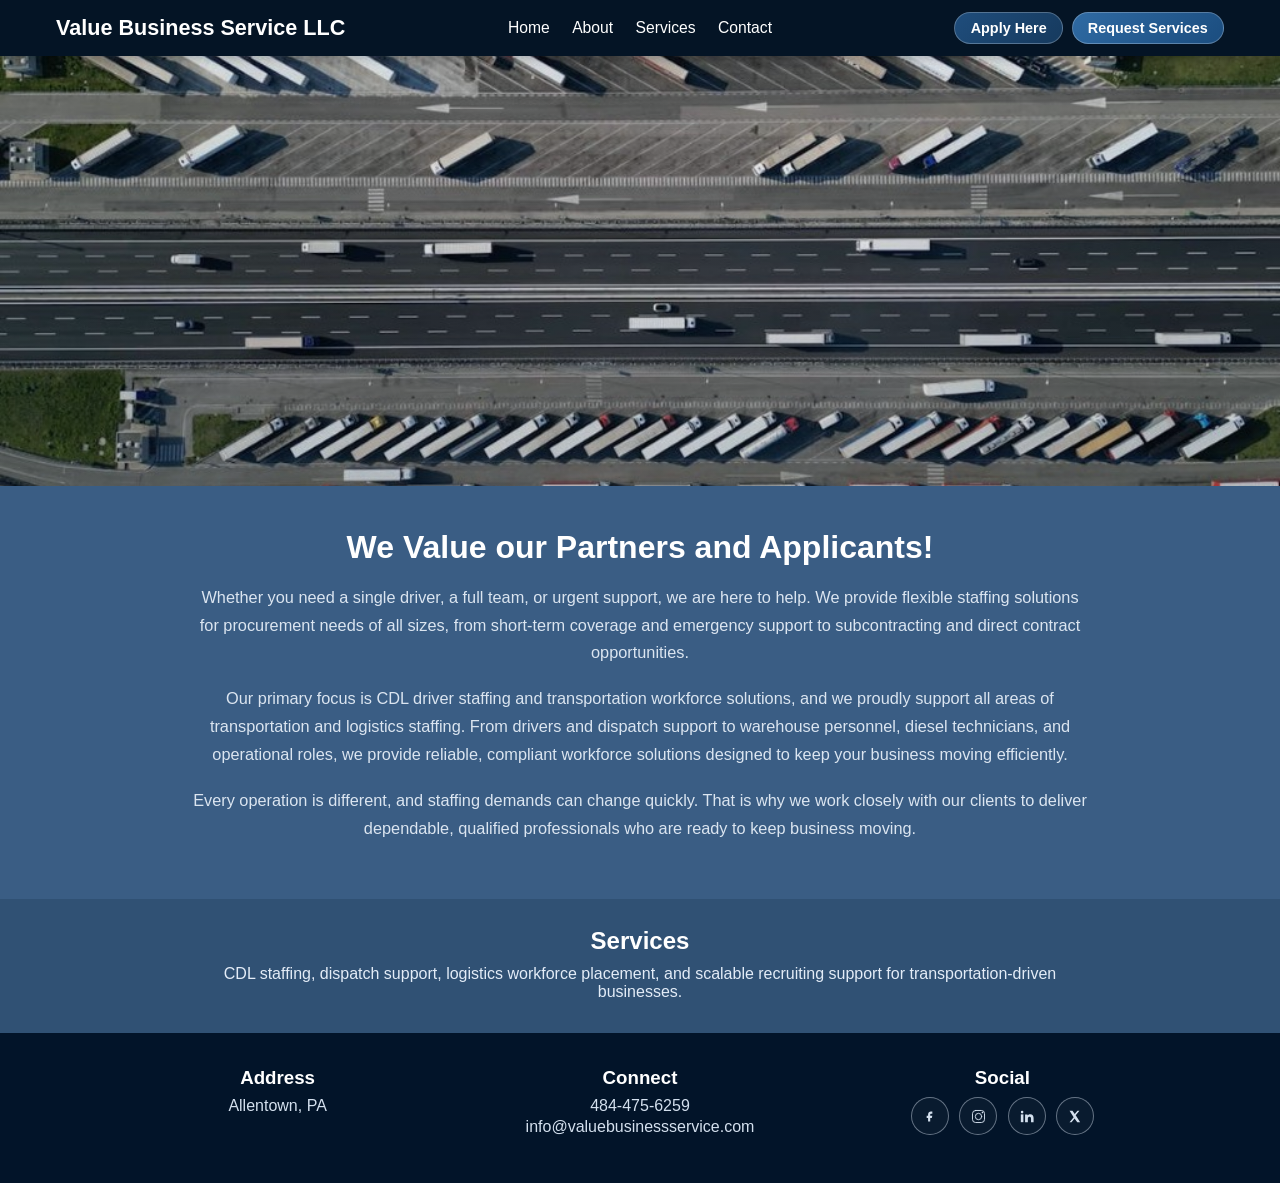
==== index.html @ 0a497531 "Favicon added" ====
<!doctype html>
<html lang="en">
<head>
  <meta charset="UTF-8">
  <meta name="viewport" content="width=device-width, initial-scale=1.0">
  <title>Value Business Service LLC</title>
  <link rel="icon" type="image/png" href="assets/favicon.png">
  <link rel="stylesheet" href="styles.css">
</head>
<body>
  <header class="site-header">
    <div class="nav-container">
      <a class="brand" href="#home">Value Business Service LLC</a>

      <button
        class="mobile-toggle"
        type="button"
        aria-label="Toggle navigation menu"
        aria-controls="primary-nav"
        aria-expanded="false"
      >
        <span></span>
        <span></span>
        <span></span>
      </button>

      <nav class="primary-nav" id="primary-nav">
        <a href="index.html#home">Home</a>
        <a href="about.html">About</a>
        <a href="services.html">Services</a>
        <a href="contact.html">Contact</a>
        <div class="mobile-nav-actions">
          <a class="cta-button" href="contact.html#contact-form">Apply Here</a>
          <a class="cta-button cta-secondary" href="contact.html">Request Services</a>
        </div>
      </nav>

      <div class="nav-actions">
        <a class="cta-button" href="contact.html#contact-form">Apply Here</a>
        <a class="cta-button cta-secondary" href="contact.html">Request Services</a>
      </div>
    </div>
  </header>

  <main>
    <section id="home" class="hero-banner">
      <video
        class="hero-video"
        autoplay
        muted
        loop
        playsinline
        poster="assets/banner.png"
        aria-label="Transportation and logistics hero video"
      >
        <source src="assets/hero-banner.mp4" type="video/mp4">
      </video>
      <div class="hero-overlay"></div>
    </section>

    <section id="about" class="about-intro">
      <div class="content-wrap">
        <h1>We Value our Partners and Applicants!</h1>
        <p>
          Whether you need a single driver, a full team, or urgent support, we are here to help.
          We provide flexible staffing solutions for procurement needs of all sizes, from short-term
          coverage and emergency support to subcontracting and direct contract opportunities.
        </p>
        <p>
          Our primary focus is CDL driver staffing and transportation workforce solutions, and we
          proudly support all areas of transportation and logistics staffing. From drivers and dispatch
          support to warehouse personnel, diesel technicians, and operational roles, we provide
          reliable, compliant workforce solutions designed to keep your business moving efficiently.
        </p>
        <p>
          Every operation is different, and staffing demands can change quickly. That is why we work
          closely with our clients to deliver dependable, qualified professionals who are ready to
          keep business moving.
        </p>
      </div>
    </section>

    <section id="services" class="services-strip">
      <div class="content-wrap">
        <h2>Services</h2>
        <p>
          CDL staffing, dispatch support, logistics workforce placement, and scalable recruiting
          support for transportation-driven businesses.
        </p>
      </div>
    </section>
  </main>

  <footer id="contact" class="site-footer">
    <div class="content-wrap footer-grid">
      <div class="footer-card">
        <h3>Address</h3>
        <p>Allentown, PA</p>
      </div>
      <div class="footer-card">
        <h3>Connect</h3>
        <p><a href="tel:+14844756259">484-475-6259</a></p>
        <p>info@valuebusinessservice.com</p>
      </div>
      <div class="footer-card">
        <h3>Social</h3>
        <div class="social-links">
          <a href="#" aria-label="Facebook">
            <svg viewBox="0 0 24 24" aria-hidden="true">
              <path d="M14 8h2V5h-2c-2.2 0-4 1.8-4 4v2H8v3h2v5h3v-5h2.2l.8-3H13V9c0-.6.4-1 1-1z"></path>
            </svg>
          </a>
          <a href="#" aria-label="Instagram">
            <svg class="social-icon--instagram" viewBox="0 0 24 24" aria-hidden="true">
              <rect x="3.5" y="3.5" width="17" height="17" rx="4.5" ry="4.5"></rect>
              <circle cx="12" cy="12" r="4.5"></circle>
              <circle class="ig-dot" cx="17.5" cy="6.5" r="1.15"></circle>
            </svg>
          </a>
          <a href="#" aria-label="LinkedIn">
            <svg viewBox="0 0 24 24" aria-hidden="true">
              <rect x="4" y="9" width="3.6" height="11"></rect>
              <circle cx="5.8" cy="5.8" r="1.8"></circle>
              <path d="M10 9h3.4v1.6c.7-1.1 1.9-1.9 3.9-1.9 3 0 4.7 1.9 4.7 5.4V20h-3.6v-5c0-1.6-.6-2.7-2-2.7-1.2 0-2 .8-2.4 1.8-.1.3-.1.8-.1 1.2V20H10z"></path>
            </svg>
          </a>
          <a href="#" aria-label="Twitter">
            <svg viewBox="0 0 24 24" aria-hidden="true">
              <path d="M5 4h4.1l3.2 4.4L16.1 4H19l-5.3 6.2L20 20h-4.1l-3.8-5.2L7.8 20H5l5.8-6.8z"></path>
            </svg>
          </a>
        </div>
      </div>
    </div>
  </footer>

  <script src="script.js"></script>
</body>
</html>
---- styles.css ----
:root {
  --nav-bg: #041425;
  --text: #ffffff;
  --hover: #9dc8ff;
  --button-bg: #1f4d7c;
  --button-bg-hover: #2b669f;
  --section-blue: #3a5d84;
  --footer-bg: #021429;
}

* {
  box-sizing: border-box;
}

body {
  margin: 0;
  font-family: "Segoe UI", Tahoma, Geneva, Verdana, sans-serif;
  color: #102133;
  background: #f3f6fa;
  overflow-x: hidden;
}

.site-header {
  position: sticky;
  top: 0;
  z-index: 1000;
  background: var(--nav-bg);
  min-height: 56px;
  box-shadow: 0 2px 10px rgba(0, 0, 0, 0.22);
}

.nav-container {
  max-width: 1200px;
  margin: 0 auto;
  padding: 0 1rem;
  min-height: 56px;
  display: grid;
  grid-template-columns: 1fr auto 1fr;
  align-items: center;
  column-gap: 1.25rem;
}

.brand {
  color: var(--text);
  text-decoration: none;
  font-size: 1.35rem;
  font-weight: 600;
  line-height: 1;
  white-space: nowrap;
  justify-self: start;
}

.primary-nav {
  display: flex;
  justify-content: center;
  gap: 1.2rem;
  justify-self: center;
}

.primary-nav a {
  color: var(--text);
  text-decoration: none;
  font-size: 0.98rem;
  padding: 0.35rem 0.1rem;
  transition: color 0.2s ease;
}

.primary-nav a:hover {
  color: var(--hover);
}

.cta-button {
  color: var(--text);
  text-decoration: none;
  background: linear-gradient(135deg, var(--button-bg), #163a5e);
  border: 1px solid rgba(255, 255, 255, 0.25);
  border-radius: 999px;
  padding: 0.45rem 0.95rem;
  font-size: 0.9rem;
  font-weight: 600;
  transition: background 0.2s ease, transform 0.2s ease;
}

.cta-button:hover {
  background: linear-gradient(135deg, var(--button-bg-hover), #1d4c79);
  transform: translateY(-1px);
}

.nav-actions {
  display: inline-flex;
  align-items: center;
  gap: 0.55rem;
  justify-self: end;
}

.mobile-nav-actions {
  display: none;
}

.cta-secondary {
  background: linear-gradient(135deg, #2f6aa3, #1b4d7f);
}

.cta-secondary:hover {
  background: linear-gradient(135deg, #3a7dbf, #245f96);
}

.content-wrap {
  max-width: 1100px;
  margin: 0 auto;
  padding: 0 1rem;
}

.hero-banner {
  position: relative;
  min-height: 430px;
  overflow: hidden;
  background-color: #041425;
}

.hero-video {
  position: absolute;
  inset: 0;
  width: 100%;
  height: 100%;
  object-fit: cover;
  object-position: center;
  z-index: 0;
}

.hero-overlay {
  position: absolute;
  inset: 0;
  z-index: 1;
  background: linear-gradient(to bottom, rgba(4, 20, 37, 0.06), rgba(4, 20, 37, 0.2));
  pointer-events: none;
}

.about-hero {
  position: relative;
  min-height: 620px;
  background-image: url("assets/about-banner.png");
  background-size: cover;
  background-position: center;
  display: flex;
  align-items: center;
  justify-content: center;
  padding: 1rem;
}

.about-hero-overlay {
  position: absolute;
  inset: 0;
  background: linear-gradient(to bottom, rgba(3, 10, 18, 0.3), rgba(3, 10, 18, 0.45));
}

.about-hero-content {
  position: relative;
  z-index: 1;
  max-width: 760px;
  margin: 0;
  text-align: center;
  padding: 1.25rem 1.3rem;
  color: #f2f7ff;
  background: rgba(3, 13, 25, 0.48);
  border: 1px solid rgba(220, 236, 255, 0.2);
  border-radius: 16px;
  box-shadow: 0 14px 36px rgba(0, 0, 0, 0.28);
  backdrop-filter: blur(2px);
  opacity: 0;
  transform: translateY(18px) scale(0.985);
  transition: opacity 1.9s ease, transform 1.9s ease;
}

.about-hero-content h1 {
  margin: 0 0 0.5rem;
  font-size: 2.9rem;
  color: #ffffff;
  text-shadow: 0 2px 10px rgba(0, 0, 0, 0.45);
}

.about-hero-content p {
  margin: 0 auto;
  max-width: 680px;
  line-height: 1.6;
  font-size: 1.05rem;
  font-weight: 600;
  text-shadow: 0 2px 8px rgba(0, 0, 0, 0.48);
}

/* .page-about main {
  /* opacity: 0;
  transform: translateY(18px); */
/* transition: opacity 0.65s ease, transform 0.65s ease; */
}

*/ .page-about.is-ready main {
  opacity: 1;
  transform: translateY(0);
}

.page-about.is-ready .about-hero-content {
  opacity: 1;
  transform: translateY(0) scale(1);
}

.why-section {
  background: #06182b;
  color: #d9e6f5;
  padding: 1.9rem 0 2.5rem;
  text-align: center;
}

.why-section h2 {
  margin: 0 0 1rem;
  font-size: 2.75rem;
  color: #ffffff;
}

.why-intro {
  margin: 0 auto 1.9rem;
  max-width: 640px;
  line-height: 1.6;
}

.why-grid {
  display: grid;
  grid-template-columns: repeat(3, minmax(220px, 1fr));
  gap: 1.4rem;
}

.why-card {
  text-align: left;
}

.why-card h3 {
  margin: 0 0 0.6rem;
  color: #ffffff;
  font-size: 1.2rem;
}

.why-card p {
  margin: 0;
  line-height: 1.7;
  color: #c4d4e7;
}

.services-hero {
  background: linear-gradient(180deg, #0a2239, #06182b);
  color: #e6eef8;
  text-align: center;
  padding: 2.1rem 0 1.6rem;
}

.services-hero h1 {
  margin: 0 0 0.5rem;
  color: #ffffff;
  font-size: 2.4rem;
}

.services-hero p {
  margin: 0 auto;
  max-width: 700px;
  font-size: 1rem;
}

.services-showcase {
  background: #06182b;
  padding: 0.35rem 0 0.9rem;
}

.services-showcase-inner {
  display: flex;
  flex-direction: column;
  align-items: center;
}

.services-showcase-hint {
  display: none;
  margin: 0 0 0.45rem;
  font-size: 0.88rem;
  color: rgba(220, 232, 246, 0.78);
}

.services-showcase-trigger {
  display: block;
  width: 100%;
  max-width: min(1300px, 100%);
  margin: 0 auto;
  padding: 0;
  border: 0;
  background: transparent;
  cursor: zoom-in;
  border-radius: 0;
}

.services-showcase-trigger img {
  display: block;
  width: 100%;
  height: auto;
  object-fit: contain;
}

.services-showcase-trigger:focus-visible {
  outline: 2px solid #9dc8ff;
  outline-offset: 3px;
}

.visually-hidden {
  position: absolute;
  width: 1px;
  height: 1px;
  padding: 0;
  margin: -1px;
  overflow: hidden;
  clip: rect(0, 0, 0, 0);
  white-space: nowrap;
  border: 0;
}

.image-lightbox {
  position: fixed;
  inset: 0;
  z-index: 2000;
  display: none;
  align-items: center;
  justify-content: center;
  padding: 0.75rem;
}

.image-lightbox.is-open {
  display: flex;
}

.image-lightbox-backdrop {
  position: absolute;
  inset: 0;
  background: rgba(2, 10, 18, 0.82);
}

.image-lightbox-dialog {
  position: relative;
  z-index: 1;
  max-width: min(96vw, 1200px);
  max-height: 92vh;
  overflow: auto;
  background: #06182b;
  border: 1px solid rgba(255, 255, 255, 0.12);
  box-shadow: 0 18px 50px rgba(0, 0, 0, 0.45);
  padding-top: 2.75rem;
}

.image-lightbox-dialog img {
  display: block;
  width: 100%;
  height: auto;
  max-height: calc(92vh - 2.75rem);
  object-fit: contain;
}

.image-lightbox-close {
  position: absolute;
  top: 0.45rem;
  right: 0.45rem;
  z-index: 2;
  border: 1px solid rgba(255, 255, 255, 0.25);
  background: rgba(6, 24, 43, 0.9);
  color: #ffffff;
  width: 38px;
  height: 38px;
  border-radius: 8px;
  font-size: 1.35rem;
  line-height: 1;
  cursor: pointer;
}

.image-lightbox-close:hover {
  background: rgba(31, 77, 124, 0.95);
}

.contact-headline {
  background: #3a5d84;
  text-align: center;
  padding: 1rem 1rem 0.75rem;
}

.contact-headline h1 {
  margin: 0;
  color: #0b1a2b;
  font-size: 2.8rem;
}

.contact-section {
  background: #06182b;
  color: #d8e6f6;
  padding: 1.9rem 0 2.5rem;
}

.contact-grid {
  display: grid;
  grid-template-columns: 1fr 1fr;
  gap: 2.2rem;
  align-items: start;
}

.contact-left h2 {
  margin: 0 0 0.45rem;
  color: #ffffff;
  font-size: 1.95rem;
}

.contact-left p {
  margin: 0 0 0.65rem;
  line-height: 1.55;
}

.contact-left img {
  display: block;
  width: 100%;
  max-width: 560px;
  margin: 0.9rem 0 1.05rem;
  border: 1px solid rgba(255, 255, 255, 0.15);
}

.contact-left h3 {
  margin: 0.8rem 0 0.2rem;
  color: #ffffff;
}

.contact-left a {
  color: inherit;
  text-decoration: none;
}

.contact-left a:hover {
  color: #9dc8ff;
}

.contact-form {
  display: flex;
  flex-direction: column;
  gap: 0.55rem;
}

.contact-form label,
.contact-form legend {
  font-weight: 600;
  color: #f4f8ff;
}

.contact-form input,
.contact-form textarea {
  width: 100%;
  border: 0;
  border-radius: 0;
  background: #333f4d;
  color: #e8eef3;
  padding: 0.65rem 0.75rem;
  font: inherit;
  margin-bottom: 0.35rem;
  box-shadow: inset 0 0 0 1px rgba(0, 0, 0, 0.18);
}

.contact-form input::placeholder,
.contact-form textarea::placeholder {
  color: rgba(216, 226, 236, 0.62);
}

.contact-form input:focus,
.contact-form textarea:focus {
  outline: none;
  box-shadow: inset 0 0 0 1px rgba(157, 200, 255, 0.55), 0 0 0 1px rgba(157, 200, 255, 0.35);
}

.contact-form textarea {
  min-height: 7.5rem;
  resize: vertical;
}

.contact-form fieldset {
  border: 0;
  margin: 0.35rem 0 0.7rem;
  padding: 0;
}

.contact-form fieldset label {
  display: block;
  font-weight: 500;
  margin: 0.35rem 0;
}

.contact-form fieldset input[type="checkbox"] {
  width: auto;
  margin: 0 0.35rem 0 0;
  accent-color: #4f86bd;
}

.contact-form button {
  align-self: flex-start;
  border: 1px solid rgba(255, 255, 255, 0.22);
  background: #ffffff;
  color: #0d2036;
  border-radius: 8px;
  font-weight: 600;
  padding: 0.6rem 1.1rem;
  cursor: pointer;
}

.contact-form button:hover {
  background: #e6f1ff;
}

.about-intro {
  background: var(--section-blue);
  color: #e8eef6;
  padding: 2.7rem 0 2.4rem;
}

.about-intro h1 {
  margin: 0 0 1.1rem;
  color: #ffffff;
  font-size: 2rem;
  text-align: center;
}

.about-intro p {
  max-width: 900px;
  line-height: 1.7;
  margin: 0 auto 1.15rem;
  font-size: 1.02rem;
  color: #dbe5f0;
  text-align: center;
}

.services-strip {
  background: #305174;
  color: #e3ecf7;
  padding: 1.75rem 0 2rem;
}

.services-strip h2 {
  margin: 0 0 0.6rem;
  color: #ffffff;
  text-align: center;
}

.services-strip p {
  margin: 0 auto;
  max-width: 900px;
  text-align: center;
}

.site-footer {
  background: var(--footer-bg);
  color: #d4e0ee;
  padding: 2.15rem 0 2.7rem;
}

.footer-grid {
  display: grid;
  grid-template-columns: repeat(3, minmax(200px, 1fr));
  gap: 1.2rem;
  align-items: start;
}

.site-footer h3 {
  margin: 0 0 0.5rem;
  color: #ffffff;
}

.site-footer p {
  margin: 0.2rem 0;
}

.site-footer a {
  color: inherit;
  text-decoration: none;
}

.site-footer a:hover {
  color: #9dc8ff;
}

.footer-card {
  text-align: center;
}

.social-links {
  display: flex;
  flex-wrap: wrap;
  justify-content: center;
  gap: 0.65rem;
}

.social-links a {
  width: 38px;
  height: 38px;
  display: inline-flex;
  align-items: center;
  justify-content: center;
  color: #d4e0ee;
  text-decoration: none;
  border: 1px solid rgba(212, 224, 238, 0.45);
  border-radius: 50%;
  background: rgba(255, 255, 255, 0.03);
  transition: color 0.2s ease, border-color 0.2s ease, background-color 0.2s ease,
    transform 0.2s ease;
}

.social-links a:hover {
  color: #9dc8ff;
  border-color: #9dc8ff;
  background: rgba(157, 200, 255, 0.1);
  transform: translateY(-1px);
}

.social-links svg {
  width: 17px;
  height: 17px;
  fill: currentColor;
}

.social-links svg.social-icon--instagram {
  fill: none;
  stroke: currentColor;
  stroke-width: 1.35;
  stroke-linecap: round;
  stroke-linejoin: round;
}

.social-links svg.social-icon--instagram .ig-dot {
  fill: currentColor;
  stroke: none;
}

.mobile-toggle {
  display: none;
  border: 1px solid rgba(255, 255, 255, 0.35);
  background: transparent;
  border-radius: 6px;
  width: 40px;
  height: 34px;
  padding: 7px;
  cursor: pointer;
}

.mobile-toggle span {
  display: block;
  width: 100%;
  height: 2px;
  margin: 4px 0;
  background: #ffffff;
}

@media (max-width: 860px) {
  .nav-container {
    grid-template-columns: minmax(0, 1fr) auto;
    position: relative;
    column-gap: 0.4rem;
    padding: 0 0.45rem;
  }

  .brand {
    font-size: 0.98rem;
    overflow: hidden;
    text-overflow: ellipsis;
    white-space: nowrap;
  }

  .mobile-toggle {
    display: inline-block;
  }

  .primary-nav {
    position: absolute;
    top: 100%;
    right: 0.45rem;
    left: auto;
    width: min(230px, calc(100vw - 1rem));
    display: none;
    flex-direction: column;
    gap: 0;
    background: #05182d;
    border-top: 1px solid rgba(255, 255, 255, 0.14);
    border: 1px solid rgba(255, 255, 255, 0.14);
    border-radius: 10px;
    box-shadow: 0 10px 22px rgba(0, 0, 0, 0.28);
    padding: 0.25rem 0.75rem 0.5rem;
  }

  .primary-nav a {
    padding: 0.65rem 0.1rem;
  }

  .mobile-nav-actions {
    display: flex;
    flex-direction: column;
    gap: 0.45rem;
    padding-top: 0.65rem;
    margin-top: 0.2rem;
    border-top: 1px solid rgba(255, 255, 255, 0.14);
  }

  .mobile-nav-actions .cta-button {
    width: 100%;
    text-align: center;
    font-size: 0.86rem;
    padding: 0.62rem 0.8rem;
    border-radius: 10px;
    letter-spacing: 0.2px;
  }

  .mobile-nav-actions .cta-secondary {
    background: transparent;
    border-color: rgba(157, 200, 255, 0.55);
    color: #d7e8ff;
  }

  .primary-nav.is-open {
    display: flex;
  }

  .cta-button {
    margin-left: 0;
    padding: 0.35rem 0.58rem;
    font-size: 0.76rem;
  }

  .nav-actions {
    display: none;
  }

  .hero-banner {
    min-height: 280px;
  }

  .about-hero {
    min-height: 380px;
  }

  .about-hero-content {
    padding: 0.95rem 0.95rem;
  }

  .about-hero-content h1 {
    font-size: 1.9rem;
  }

  .about-hero-content p {
    font-size: 0.92rem;
    max-width: 520px;
  }

  .why-section {
    padding: 1.5rem 0 2rem;
  }

  .services-hero {
    padding: 1.5rem 0 1.2rem;
  }

  .services-hero h1 {
    font-size: 1.85rem;
  }

  .services-hero p {
    font-size: 0.94rem;
  }

  .services-showcase-hint {
    display: block;
    align-self: center;
    text-align: center;
    width: 100%;
  }

  .services-showcase-trigger {
    cursor: pointer;
  }

  .contact-headline h1 {
    font-size: 2.05rem;
  }

  .contact-section {
    padding: 1.35rem 0 1.9rem;
  }

  .contact-grid {
    grid-template-columns: 1fr;
    gap: 1.5rem;
  }

  .contact-left h2 {
    font-size: 1.55rem;
  }

  .why-section h2 {
    font-size: 2rem;
  }

  .why-grid {
    grid-template-columns: 1fr;
    gap: 1rem;
  }

  .why-card {
    text-align: center;
  }

  .about-intro {
    padding: 2rem 0 1.8rem;
  }

  .about-intro h1 {
    font-size: 1.45rem;
  }

  .about-intro p,
  .services-strip p {
    font-size: 0.96rem;
    line-height: 1.6;
  }

  .footer-grid {
    grid-template-columns: 1fr;
    gap: 1.2rem;
  }
}
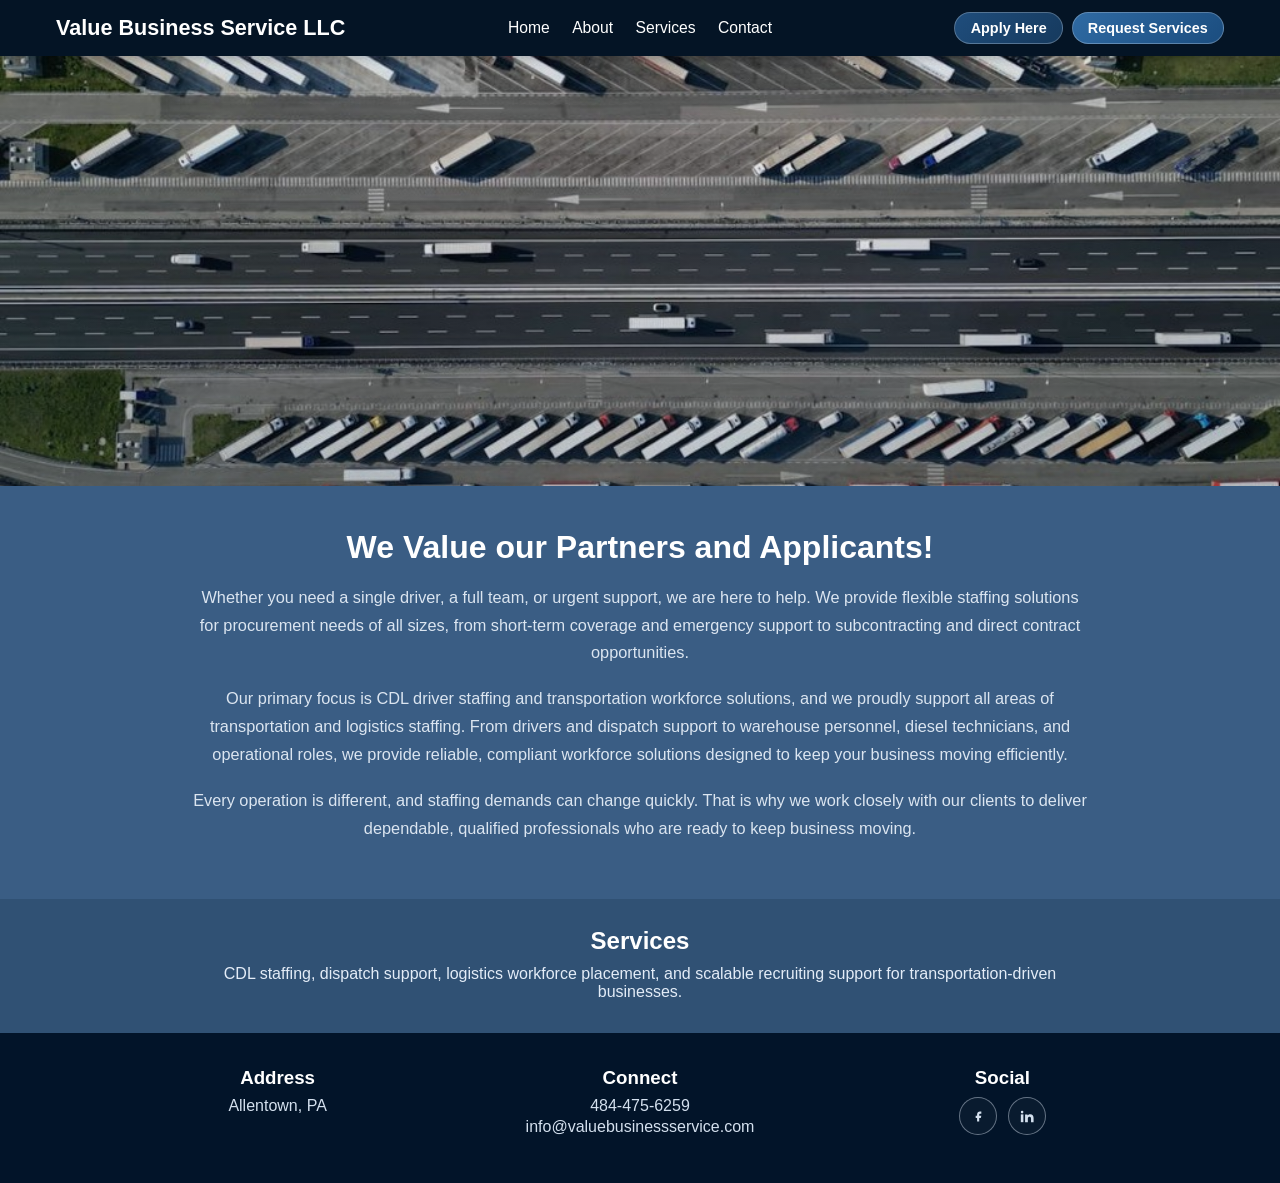
==== commit 67e0fd6f: "Social links and Icon update -Hide the twitter and Instagram icons until the client is ready to add " ====
--- a/index.html
+++ b/index.html
@@ -105,28 +105,16 @@
       <div class="footer-card">
         <h3>Social</h3>
         <div class="social-links">
-          <a href="#" aria-label="Facebook">
+          <a href="https://www.facebook.com/profile.php?id=61556624933335" aria-label="Facebook">
             <svg viewBox="0 0 24 24" aria-hidden="true">
               <path d="M14 8h2V5h-2c-2.2 0-4 1.8-4 4v2H8v3h2v5h3v-5h2.2l.8-3H13V9c0-.6.4-1 1-1z"></path>
             </svg>
           </a>
-          <a href="#" aria-label="Instagram">
-            <svg class="social-icon--instagram" viewBox="0 0 24 24" aria-hidden="true">
-              <rect x="3.5" y="3.5" width="17" height="17" rx="4.5" ry="4.5"></rect>
-              <circle cx="12" cy="12" r="4.5"></circle>
-              <circle class="ig-dot" cx="17.5" cy="6.5" r="1.15"></circle>
-            </svg>
-          </a>
-          <a href="#" aria-label="LinkedIn">
+          <a href="https://www.linkedin.com/in/value-business-services-llc-7740a62b8/details/experience/" aria-label="LinkedIn">
             <svg viewBox="0 0 24 24" aria-hidden="true">
               <rect x="4" y="9" width="3.6" height="11"></rect>
               <circle cx="5.8" cy="5.8" r="1.8"></circle>
               <path d="M10 9h3.4v1.6c.7-1.1 1.9-1.9 3.9-1.9 3 0 4.7 1.9 4.7 5.4V20h-3.6v-5c0-1.6-.6-2.7-2-2.7-1.2 0-2 .8-2.4 1.8-.1.3-.1.8-.1 1.2V20H10z"></path>
-            </svg>
-          </a>
-          <a href="#" aria-label="Twitter">
-            <svg viewBox="0 0 24 24" aria-hidden="true">
-              <path d="M5 4h4.1l3.2 4.4L16.1 4H19l-5.3 6.2L20 20h-4.1l-3.8-5.2L7.8 20H5l5.8-6.8z"></path>
             </svg>
           </a>
         </div>
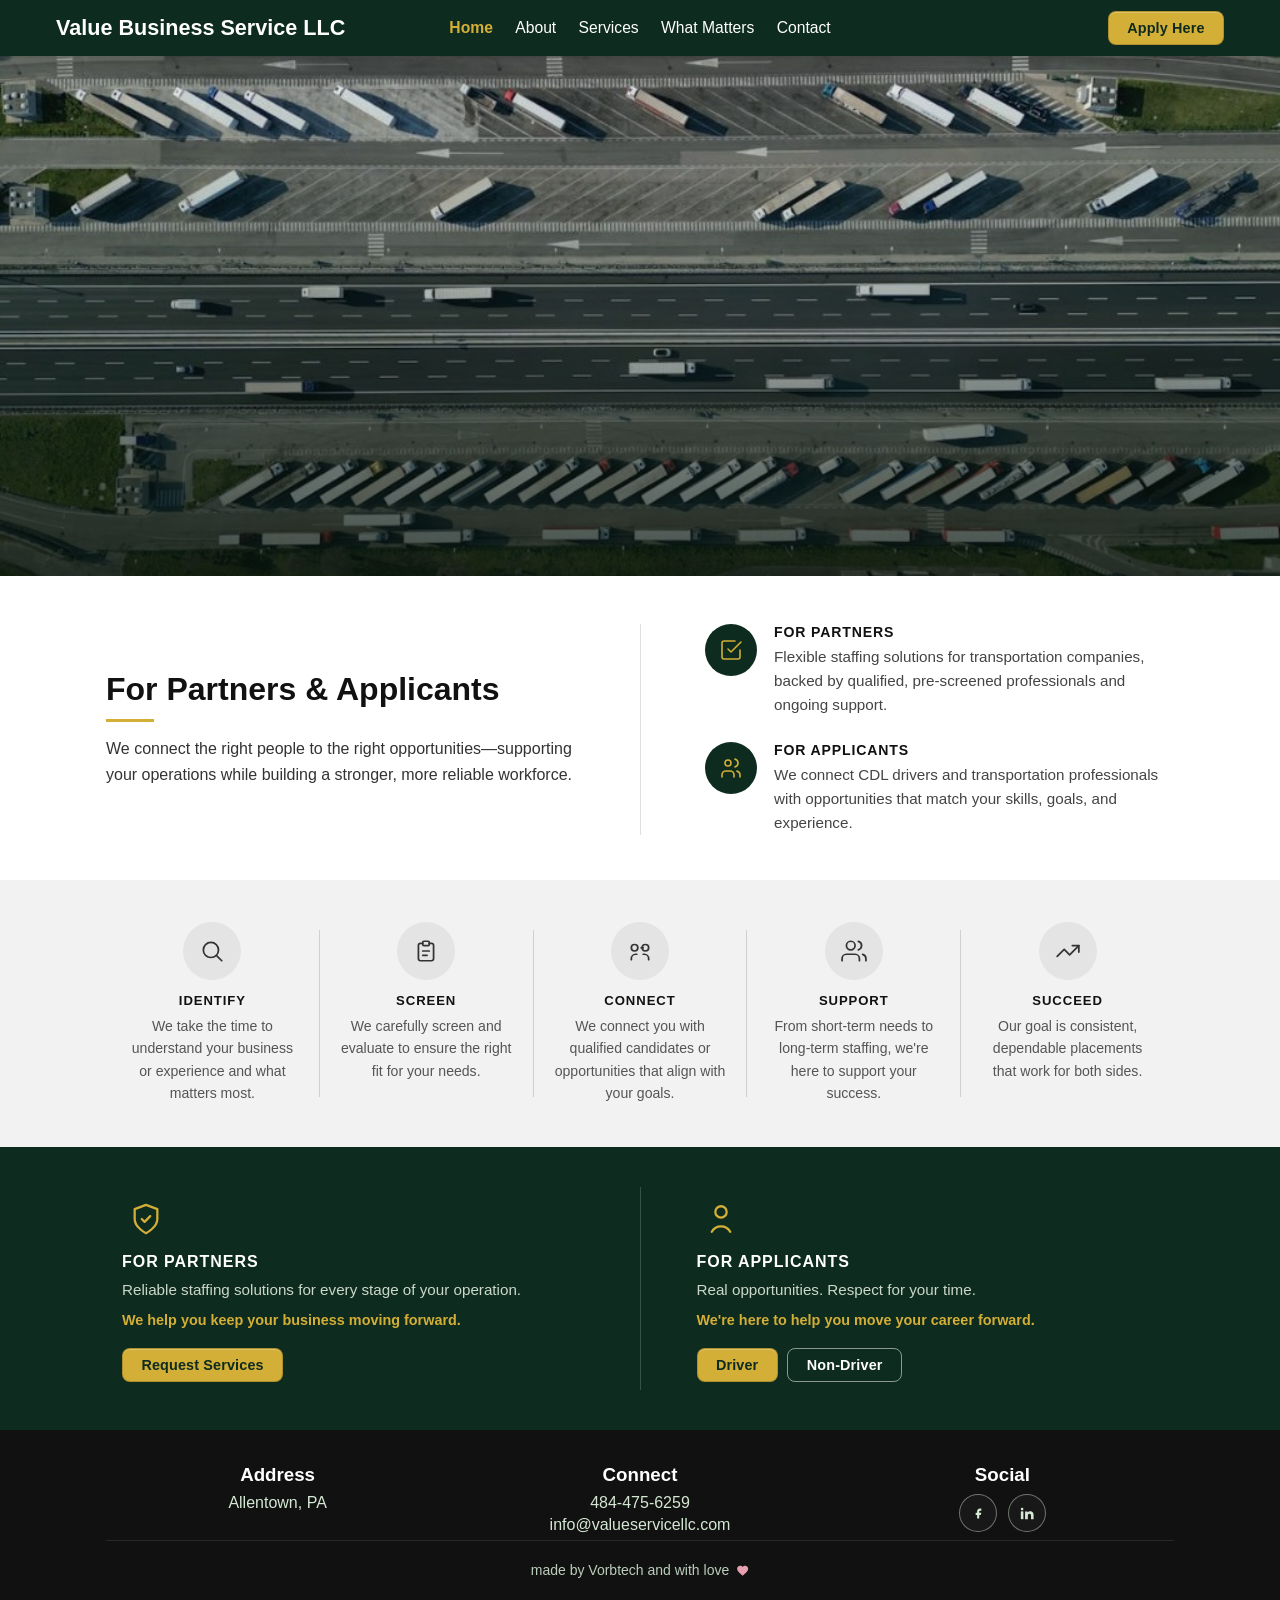
==== commit 3ace61b7: "Update Centered some text on the home page and service page  and updated links for Request Services " ====
--- a/index.html
+++ b/index.html
@@ -7,7 +7,7 @@
   <link rel="icon" type="image/png" href="assets/favicon.png">
   <link rel="stylesheet" href="styles.css">
 </head>
-<body>
+<body class="page-home">
   <header class="site-header">
     <div class="nav-container">
       <a class="brand" href="#home">Value Business Service LLC</a>
@@ -25,19 +25,18 @@
       </button>
 
       <nav class="primary-nav" id="primary-nav">
-        <a href="index.html#home">Home</a>
+        <a href="index.html#home" aria-current="page">Home</a>
         <a href="about.html">About</a>
         <a href="services.html">Services</a>
+        <a href="other-skills.html">What Matters</a>
         <a href="contact.html">Contact</a>
         <div class="mobile-nav-actions">
-          <a class="cta-button" href="contact.html#contact-form">Apply Here</a>
-          <a class="cta-button cta-secondary" href="contact.html">Request Services</a>
+          <a class="cta-button" href="index.html#apply">Apply Here</a>
         </div>
       </nav>
 
       <div class="nav-actions">
-        <a class="cta-button" href="contact.html#contact-form">Apply Here</a>
-        <a class="cta-button cta-secondary" href="contact.html">Request Services</a>
+        <a class="cta-button" href="index.html#apply">Apply Here</a>
       </div>
     </div>
   </header>
@@ -56,39 +55,157 @@
         <source src="assets/hero-banner.mp4" type="video/mp4">
       </video>
       <div class="hero-overlay"></div>
-    </section>
-
-    <section id="about" class="about-intro">
-      <div class="content-wrap">
-        <h1>We Value our Partners and Applicants!</h1>
-        <p>
-          Whether you need a single driver, a full team, or urgent support, we are here to help.
-          We provide flexible staffing solutions for procurement needs of all sizes, from short-term
-          coverage and emergency support to subcontracting and direct contract opportunities.
-        </p>
-        <p>
-          Our primary focus is CDL driver staffing and transportation workforce solutions, and we
-          proudly support all areas of transportation and logistics staffing. From drivers and dispatch
-          support to warehouse personnel, diesel technicians, and operational roles, we provide
-          reliable, compliant workforce solutions designed to keep your business moving efficiently.
-        </p>
-        <p>
-          Every operation is different, and staffing demands can change quickly. That is why we work
-          closely with our clients to deliver dependable, qualified professionals who are ready to
-          keep business moving.
-        </p>
-      </div>
-    </section>
-
-    <section id="services" class="services-strip">
-      <div class="content-wrap">
-        <h2>Services</h2>
-        <p>
-          CDL staffing, dispatch support, logistics workforce placement, and scalable recruiting
-          support for transportation-driven businesses.
-        </p>
-      </div>
-    </section>
+      <div class="hero-content">
+        <h1 class="hero-heading">
+          <span class="hero-zip hero-zip--1">Moving freight.</span>
+          <span class="hero-zip hero-zip--2">Moving people.</span>
+        </h1>
+        <p class="hero-sub hero-zip hero-zip--3">Reliable drivers, warehouse, and logistics staffing&nbsp;— built on relationships that last.</p>
+        <div class="hero-actions hero-zip hero-zip--4">
+          <a class="hero-btn hero-btn--solid" href="https://script.google.com/macros/s/AKfycbwfvKGCzIX8M-wLDsAMMoAa-cVm6tmikcRN7n4WeOmcHQv-RE8F6awNqrJYZ651OOL3/exec" target="_blank" rel="noopener noreferrer">Request Services &rarr;</a>
+          <a class="hero-btn hero-btn--outline" href="https://cdlsuite.com/application.php?user_id=291772&theme=default" target="_blank" rel="noopener noreferrer">Apply Here</a>
+        </div>
+      </div>
+    </section>
+
+    <!-- Section 1: Value intro split -->
+    <section id="about" class="home-value">
+      <div class="content-wrap home-value-inner">
+        <div class="home-value-left">
+          <h2>For Partners &amp; Applicants</h2>
+          <p>
+            We connect the right people to the right opportunities—supporting
+            your operations while building a stronger, more reliable workforce.
+          </p>
+        </div>
+        <div class="home-value-right">
+          <div class="home-value-card">
+            <div class="home-value-icon" aria-hidden="true">
+              <svg viewBox="0 0 24 24" fill="none" stroke="currentColor" stroke-width="1.6" stroke-linecap="round" stroke-linejoin="round">
+                <path d="M9 11l3 3L22 4"/><path d="M21 12v7a2 2 0 01-2 2H5a2 2 0 01-2-2V5a2 2 0 012-2h11"/>
+              </svg>
+            </div>
+            <div>
+              <h3>For Partners</h3>
+              <p>Flexible staffing solutions for transportation companies, backed by qualified, pre-screened professionals and ongoing support.</p>
+            </div>
+          </div>
+          <div class="home-value-card">
+            <div class="home-value-icon" aria-hidden="true">
+              <svg viewBox="0 0 24 24" fill="none" stroke="currentColor" stroke-width="1.6" stroke-linecap="round" stroke-linejoin="round">
+                <circle cx="9" cy="7" r="3"/><path d="M3 21v-2a4 4 0 014-4h4a4 4 0 014 4v2"/><path d="M16 3.13a4 4 0 010 7.75"/><path d="M21 21v-2a4 4 0 00-3-3.87"/>
+              </svg>
+            </div>
+            <div>
+              <h3>For Applicants</h3>
+              <p>We connect CDL drivers and transportation professionals with opportunities that match your skills, goals, and experience.</p>
+            </div>
+          </div>
+        </div>
+      </div>
+    </section>
+
+    <!-- Section 2: Process steps -->
+    <section class="home-process" aria-label="Our process">
+      <div class="content-wrap home-process-inner">
+        <div class="home-process-step">
+          <div class="home-process-icon" aria-hidden="true">
+            <svg viewBox="0 0 24 24" fill="none" stroke="currentColor" stroke-width="1.6" stroke-linecap="round" stroke-linejoin="round">
+              <circle cx="11" cy="11" r="7"/><line x1="21" y1="21" x2="16.65" y2="16.65"/>
+            </svg>
+          </div>
+          <h3>Identify</h3>
+          <p>We take the time to understand your business or experience and what matters most.</p>
+        </div>
+        <div class="home-process-divider" aria-hidden="true"></div>
+        <div class="home-process-step">
+          <div class="home-process-icon" aria-hidden="true">
+            <svg viewBox="0 0 24 24" fill="none" stroke="currentColor" stroke-width="1.6" stroke-linecap="round" stroke-linejoin="round">
+              <path d="M9 5H7a2 2 0 00-2 2v12a2 2 0 002 2h10a2 2 0 002-2V7a2 2 0 00-2-2h-2"/><rect x="9" y="3" width="6" height="4" rx="1"/><path d="M9 12h6M9 16h4"/>
+            </svg>
+          </div>
+          <h3>Screen</h3>
+          <p>We carefully screen and evaluate to ensure the right fit for your needs.</p>
+        </div>
+        <div class="home-process-divider" aria-hidden="true"></div>
+        <div class="home-process-step">
+          <div class="home-process-icon" aria-hidden="true">
+            <svg viewBox="0 0 24 24" fill="none" stroke="currentColor" stroke-width="1.6" stroke-linecap="round" stroke-linejoin="round">
+              <circle cx="7" cy="9" r="3"/><circle cx="17" cy="9" r="3"/><path d="M13 9h2"/><path d="M4 20v-1a4 4 0 014-4h1"/><path d="M20 20v-1a4 4 0 00-4-4h-1"/>
+            </svg>
+          </div>
+          <h3>Connect</h3>
+          <p>We connect you with qualified candidates or opportunities that align with your goals.</p>
+        </div>
+        <div class="home-process-divider" aria-hidden="true"></div>
+        <div class="home-process-step">
+          <div class="home-process-icon" aria-hidden="true">
+            <svg viewBox="0 0 24 24" fill="none" stroke="currentColor" stroke-width="1.6" stroke-linecap="round" stroke-linejoin="round">
+              <path d="M17 21v-2a4 4 0 00-4-4H5a4 4 0 00-4 4v2"/><circle cx="9" cy="7" r="4"/><path d="M23 21v-2a4 4 0 00-3-3.87"/><path d="M16 3.13a4 4 0 010 7.75"/>
+            </svg>
+          </div>
+          <h3>Support</h3>
+          <p>From short-term needs to long-term staffing, we're here to support your success.</p>
+        </div>
+        <div class="home-process-divider" aria-hidden="true"></div>
+        <div class="home-process-step">
+          <div class="home-process-icon" aria-hidden="true">
+            <svg viewBox="0 0 24 24" fill="none" stroke="currentColor" stroke-width="1.6" stroke-linecap="round" stroke-linejoin="round">
+              <polyline points="22 7 13.5 15.5 8.5 10.5 2 17"/><polyline points="16 7 22 7 22 13"/>
+            </svg>
+          </div>
+          <h3>Succeed</h3>
+            <p>Our goal is consistent, dependable placements that work for both sides.</p>
+        </div>
+      </div>
+    </section>
+
+    <!-- Section 3: CTA split panel -->
+    <section id="apply" class="home-cta-split" aria-label="Partners and applicants">
+      <div class="content-wrap home-cta-split-inner">
+        <div class="home-cta-panel">
+          <div class="home-cta-icon" aria-hidden="true">
+            <svg viewBox="0 0 24 24" fill="none" stroke="currentColor" stroke-width="1.6" stroke-linecap="round" stroke-linejoin="round">
+              <path d="M12 22s8-4 8-10V5l-8-3-8 3v7c0 6 8 10 8 10z"/><polyline points="9 12 11 14 15 10"/>
+            </svg>
+          </div>
+          <h3>For Partners</h3>
+          <p>Reliable staffing solutions for every stage of your operation.</p>
+          <p class="home-cta-tagline">We help you keep your business moving forward.</p>
+          <div class="home-cta-actions">
+            <a class="cta-button" href="https://script.google.com/macros/s/AKfycbwfvKGCzIX8M-wLDsAMMoAa-cVm6tmikcRN7n4WeOmcHQv-RE8F6awNqrJYZ651OOL3/exec" target="_blank" rel="noopener noreferrer">Request Services</a>
+          </div>
+        </div>
+        <div class="home-cta-divider" aria-hidden="true"></div>
+        <div class="home-cta-panel">
+          <div class="home-cta-icon" aria-hidden="true">
+            <svg viewBox="0 0 24 24" fill="none" stroke="currentColor" stroke-width="1.6" stroke-linecap="round" stroke-linejoin="round">
+              <circle cx="12" cy="7" r="4"/><path d="M5.5 21a7.5 7.5 0 0113 0"/>
+            </svg>
+          </div>
+          <h3>For Applicants</h3>
+          <p>Real opportunities. Respect for your time.</p>
+          <p class="home-cta-tagline">We're here to help you move your career forward.</p>
+          <div class="home-cta-actions">
+            <button type="button" class="cta-button" id="driver-options-btn" aria-haspopup="dialog" aria-controls="driver-modal">Driver</button>
+            <a class="cta-button cta-secondary" href="https://script.google.com/macros/s/AKfycbxPd9L8RQjDoqmspazijO7qOm7A7tRC9uc30d5BXZw7scfjqqw3wkeUxRZuIk5it-bWUw/exec" target="_blank" rel="noopener noreferrer">Non-Driver</a>
+          </div>
+        </div>
+      </div>
+    </section>
+
+    <div class="driver-modal" id="driver-modal" role="dialog" aria-modal="true" aria-labelledby="driver-modal-title" hidden>
+      <div class="driver-modal-backdrop" data-driver-dismiss></div>
+      <div class="driver-modal-dialog">
+        <button type="button" class="driver-modal-close" data-driver-dismiss aria-label="Close">&times;</button>
+        <h2 id="driver-modal-title">Driver Application</h2>
+        <p>Choose the option that works best for you.</p>
+        <div class="driver-modal-actions">
+          <a class="cta-button" href="https://cdlsuite.com/application.php?user_id=291772&theme=default" target="_blank" rel="noopener noreferrer">Full Application</a>
+          <a class="cta-button cta-secondary" href="https://cdlsuite.com/quick_app.php?user_id=291772" target="_blank" rel="noopener noreferrer">Quick Application</a>
+        </div>
+      </div>
+    </div>
   </main>
 
   <footer id="contact" class="site-footer">
@@ -100,12 +217,12 @@
       <div class="footer-card">
         <h3>Connect</h3>
         <p><a href="tel:+14844756259">484-475-6259</a></p>
-        <p>info@valuebusinessservice.com</p>
+        <p><a href="mailto:info@valueservicellc.com">info@valueservicellc.com</a></p>
       </div>
       <div class="footer-card">
         <h3>Social</h3>
         <div class="social-links">
-          <a href="https://www.facebook.com/profile.php?id=61556624933335" aria-label="Facebook">
+          <a href="https://www.facebook.com/people/Value-Business-Services-LLC/61590250862375/" aria-label="Facebook">
             <svg viewBox="0 0 24 24" aria-hidden="true">
               <path d="M14 8h2V5h-2c-2.2 0-4 1.8-4 4v2H8v3h2v5h3v-5h2.2l.8-3H13V9c0-.6.4-1 1-1z"></path>
             </svg>
@@ -120,6 +237,16 @@
         </div>
       </div>
     </div>
+    <div class="content-wrap">
+      <p class="footer-credit">
+        made by
+        <a class="footer-credit-link" href="https://vorbtech.com/" target="_blank" rel="noopener noreferrer">Vorbtech</a>
+        and with love
+        <svg class="footer-credit-heart" viewBox="0 0 24 24" aria-hidden="true">
+          <path d="M12 21.35l-1.45-1.32C5.4 15.36 2 12.28 2 8.5 2 5.42 4.42 3 7.5 3c1.74 0 3.41.81 4.5 2.09C13.09 3.81 14.76 3 16.5 3 19.58 3 22 5.42 22 8.5c0 3.78-3.4 6.86-8.55 11.54L12 21.35z"></path>
+        </svg>
+      </p>
+    </div>
   </footer>
 
   <script src="script.js"></script>
--- a/styles.css
+++ b/styles.css
@@ -1,11 +1,15 @@
 :root {
-  --nav-bg: #041425;
+  --nav-bg: #0d2b1e;
   --text: #ffffff;
-  --hover: #9dc8ff;
-  --button-bg: #1f4d7c;
-  --button-bg-hover: #2b669f;
-  --section-blue: #3a5d84;
-  --footer-bg: #021429;
+  --hover: #d4af37;
+  --button-bg: #1e4d2b;
+  --button-bg-hover: #2a6b3a;
+  --nav-cta-solid: #d4af37;
+  --nav-cta-solid-hover: #e6c15c;
+  --nav-cta-outline: rgba(255, 255, 255, 0.52);
+  --nav-cta-outline-hover: rgba(255, 255, 255, 0.78);
+  --section-green: #1e4d2b;
+  --footer-bg: #111111;
 }
 
 * {
@@ -15,8 +19,8 @@
 body {
   margin: 0;
   font-family: "Segoe UI", Tahoma, Geneva, Verdana, sans-serif;
-  color: #102133;
-  background: #f3f6fa;
+  color: #111111;
+  background: #faf9f6;
   overflow-x: hidden;
 }
 
@@ -69,40 +73,82 @@
   color: var(--hover);
 }
 
-.cta-button {
-  color: var(--text);
+.primary-nav a[aria-current="page"] {
+  color: var(--hover);
+  font-weight: 600;
+}
+
+.cta-button,
+.btn--primary {
+  display: inline-flex;
+  align-items: center;
+  justify-content: center;
+  color: #0d2b1e;
   text-decoration: none;
-  background: linear-gradient(135deg, var(--button-bg), #163a5e);
-  border: 1px solid rgba(255, 255, 255, 0.25);
-  border-radius: 999px;
-  padding: 0.45rem 0.95rem;
   font-size: 0.9rem;
-  font-weight: 600;
-  transition: background 0.2s ease, transform 0.2s ease;
-}
-
-.cta-button:hover {
-  background: linear-gradient(135deg, var(--button-bg-hover), #1d4c79);
-  transform: translateY(-1px);
+  font-weight: 700;
+  letter-spacing: 0.01em;
+  border-radius: 8px;
+  padding: 0.5rem 1.15rem;
+  background: var(--nav-cta-solid);
+  border: 1px solid rgba(0, 0, 0, 0.18);
+  box-shadow: 0 1px 0 rgba(255, 255, 255, 0.25) inset;
+  transition:
+    background 0.2s ease,
+    border-color 0.2s ease,
+    color 0.2s ease,
+    transform 0.2s ease,
+    box-shadow 0.22s ease;
+}
+
+button.btn--primary {
+  font: inherit;
+  margin: 0;
+  cursor: pointer;
+  appearance: none;
+  -webkit-appearance: none;
+}
+
+.btn--primary:disabled {
+  opacity: 0.55;
+  cursor: not-allowed;
+  transform: none;
+}
+
+.cta-button:hover:not(.cta-secondary),
+.btn--primary:hover:not(:disabled) {
+  background: var(--nav-cta-solid-hover);
+  border-color: rgba(0, 0, 0, 0.22);
+  transform: translateY(-2px);
+  box-shadow:
+    0 1px 0 rgba(255, 255, 255, 0.35) inset,
+    0 10px 28px rgba(212, 175, 55, 0.55),
+    0 0 0 1px rgba(230, 193, 92, 0.45);
+}
+
+.cta-button.cta-secondary {
+  background: transparent;
+  border: 1px solid var(--nav-cta-outline);
+  color: #ffffff;
+  box-shadow: none;
+}
+
+.cta-button.cta-secondary:hover {
+  background: rgba(255, 255, 255, 0.07);
+  border-color: var(--nav-cta-outline-hover);
+  transform: none;
+  box-shadow: none;
 }
 
 .nav-actions {
   display: inline-flex;
   align-items: center;
-  gap: 0.55rem;
+  gap: 0.7rem;
   justify-self: end;
 }
 
 .mobile-nav-actions {
   display: none;
-}
-
-.cta-secondary {
-  background: linear-gradient(135deg, #2f6aa3, #1b4d7f);
-}
-
-.cta-secondary:hover {
-  background: linear-gradient(135deg, #3a7dbf, #245f96);
 }
 
 .content-wrap {
@@ -113,9 +159,11 @@
 
 .hero-banner {
   position: relative;
-  min-height: 430px;
+  min-height: 520px;
   overflow: hidden;
-  background-color: #041425;
+  background-color: #0d2b1e;
+  display: flex;
+  align-items: flex-end;
 }
 
 .hero-video {
@@ -132,81 +180,230 @@
   position: absolute;
   inset: 0;
   z-index: 1;
-  background: linear-gradient(to bottom, rgba(4, 20, 37, 0.06), rgba(4, 20, 37, 0.2));
+  background: linear-gradient(
+    to bottom,
+    rgba(13, 43, 30, 0.08) 0%,
+    rgba(13, 43, 30, 0.25) 40%,
+    rgba(5, 18, 10, 0.72) 100%
+  );
   pointer-events: none;
+}
+
+.hero-content {
+  position: relative;
+  z-index: 2;
+  padding: 0 1.5rem 3rem;
+  max-width: 680px;
+  margin: 0;
+}
+
+.hero-heading {
+  margin: 0 0 0.75rem;
+  display: flex;
+  flex-direction: column;
+  font-weight: 700;
+  font-size: clamp(2.4rem, 5vw, 4rem);
+  line-height: 1.15;
+  color: #ffffff;
+  text-shadow: 0 2px 16px rgba(0, 0, 0, 0.55);
+}
+
+.hero-sub {
+  margin: 0 0 1.6rem;
+  font-size: clamp(0.9rem, 1.4vw, 1.05rem);
+  line-height: 1.6;
+  color: rgba(255, 255, 255, 0.88);
+  text-shadow: 0 1px 6px rgba(0, 0, 0, 0.5);
+  max-width: 520px;
+}
+
+.hero-actions {
+  display: flex;
+  flex-wrap: wrap;
+  gap: 0.75rem;
+}
+
+.hero-btn {
+  display: inline-flex;
+  align-items: center;
+  justify-content: center;
+  font-family: inherit;
+  font-size: 0.92rem;
+  font-weight: 700;
+  letter-spacing: 0.02em;
+  border-radius: 8px;
+  padding: 0.6rem 1.35rem;
+  text-decoration: none;
+  cursor: pointer;
+  transition: background 0.2s ease, border-color 0.2s ease, transform 0.2s ease, box-shadow 0.2s ease;
+}
+
+.hero-btn--solid {
+  background: #0d2b1e;
+  color: #ffffff;
+  border: 2px solid #0d2b1e;
+}
+
+.hero-btn--solid:hover {
+  background: #1e4d2b;
+  border-color: #1e4d2b;
+  transform: translateY(-2px);
+  box-shadow: 0 8px 22px rgba(0, 0, 0, 0.35);
+}
+
+.hero-btn--outline {
+  background: transparent;
+  color: #ffffff;
+  border: 2px solid rgba(255, 255, 255, 0.75);
+}
+
+.hero-btn--outline:hover {
+  background: rgba(255, 255, 255, 0.12);
+  border-color: #ffffff;
+  transform: translateY(-2px);
+}
+
+/* Hero zip-in animations */
+@keyframes hero-zip {
+  from {
+    opacity: 0;
+    transform: translateX(-80px);
+  }
+  to {
+    opacity: 1;
+    transform: translateX(0);
+  }
+}
+
+.hero-zip {
+  opacity: 0;
+  animation: hero-zip 1.6s cubic-bezier(0.18, 0.89, 0.32, 1.08) forwards;
+}
+
+.hero-zip--1 { animation-delay: 0.2s; }
+.hero-zip--2 { animation-delay: 1.1s; }
+.hero-zip--3 { animation-delay: 2.0s; }
+.hero-zip--4 { animation-delay: 2.9s; }
+
+@media (prefers-reduced-motion: reduce) {
+  .hero-zip {
+    animation: none;
+    opacity: 1;
+    transform: none;
+  }
+}
+
+@media (max-width: 860px) {
+  .hero-banner {
+    min-height: 420px;
+  }
+
+  .hero-content {
+    padding: 0 1rem 2.2rem;
+    max-width: 100%;
+  }
+
+  .hero-heading {
+    font-size: clamp(2rem, 7vw, 2.8rem);
+  }
 }
 
 .about-hero {
   position: relative;
-  min-height: 620px;
-  background-image: url("assets/about-banner.png");
+  min-height: 520px;
+  background-image: url("assets/about-hero.png");
   background-size: cover;
   background-position: center;
   display: flex;
-  align-items: center;
-  justify-content: center;
-  padding: 1rem;
+  align-items: flex-end;
+  padding: 0;
+  overflow: hidden;
 }
 
 .about-hero-overlay {
   position: absolute;
   inset: 0;
-  background: linear-gradient(to bottom, rgba(3, 10, 18, 0.3), rgba(3, 10, 18, 0.45));
-}
-
-.about-hero-content {
+  background: linear-gradient(
+    to bottom,
+    rgba(13, 43, 30, 0.1) 0%,
+    rgba(13, 43, 30, 0.3) 45%,
+    rgba(5, 18, 10, 0.75) 100%
+  );
+}
+
+.about-hero-text {
   position: relative;
   z-index: 1;
-  max-width: 760px;
-  margin: 0;
-  text-align: center;
-  padding: 1.25rem 1.3rem;
-  color: #f2f7ff;
-  background: rgba(3, 13, 25, 0.48);
-  border: 1px solid rgba(220, 236, 255, 0.2);
-  border-radius: 16px;
-  box-shadow: 0 14px 36px rgba(0, 0, 0, 0.28);
-  backdrop-filter: blur(2px);
-  opacity: 0;
-  transform: translateY(18px) scale(0.985);
-  transition: opacity 1.9s ease, transform 1.9s ease;
-}
-
-.about-hero-content h1 {
-  margin: 0 0 0.5rem;
-  font-size: 2.9rem;
+  padding: 0 1.5rem 2.8rem;
+  max-width: 720px;
+}
+
+.about-hero-label {
+  margin: 0 0 0.4rem;
+  font-size: 0.8rem;
+  font-weight: 700;
+  letter-spacing: 0.12em;
+  text-transform: uppercase;
+  color: rgba(255, 255, 255, 0.72);
+}
+
+.about-hero-heading {
+  margin: 0;
+  font-weight: 700;
+  font-size: clamp(2.2rem, 4.5vw, 3.6rem);
+  line-height: 1.15;
   color: #ffffff;
-  text-shadow: 0 2px 10px rgba(0, 0, 0, 0.45);
-}
-
-.about-hero-content p {
-  margin: 0 auto;
-  max-width: 680px;
-  line-height: 1.6;
-  font-size: 1.05rem;
-  font-weight: 600;
-  text-shadow: 0 2px 8px rgba(0, 0, 0, 0.48);
-}
-
-/* .page-about main {
-  /* opacity: 0;
-  transform: translateY(18px); */
-/* transition: opacity 0.65s ease, transform 0.65s ease; */
-}
-
-*/ .page-about.is-ready main {
-  opacity: 1;
-  transform: translateY(0);
-}
-
-.page-about.is-ready .about-hero-content {
-  opacity: 1;
-  transform: translateY(0) scale(1);
+  text-shadow: 0 2px 16px rgba(0, 0, 0, 0.5);
+}
+
+.about-divider {
+  display: none;
+}
+
+/* Mission two-column section */
+.about-mission {
+  background: #ffffff;
+  padding: 3rem 0 3rem;
+}
+
+.about-mission-inner {
+  display: grid;
+  grid-template-columns: 1fr 1.6fr;
+  gap: 3rem;
+  align-items: start;
+}
+
+.about-mission-label {
+  margin: 0 0 0.55rem;
+  font-size: 0.78rem;
+  font-weight: 700;
+  letter-spacing: 0.12em;
+  text-transform: uppercase;
+  color: #888888;
+}
+
+.about-mission-heading {
+  margin: 0;
+  font-weight: 700;
+  font-size: clamp(1.7rem, 2.8vw, 2.4rem);
+  line-height: 1.2;
+  color: #111111;
+}
+
+.about-mission-right p {
+  margin: 0 0 1rem;
+  font-size: 1rem;
+  line-height: 1.7;
+  color: #333333;
+}
+
+.about-mission-right p:last-child {
+  margin-bottom: 0;
 }
 
 .why-section {
-  background: #06182b;
-  color: #d9e6f5;
+  background: #333333;
+  color: #d9edd9;
   padding: 1.9rem 0 2.5rem;
   text-align: center;
 }
@@ -218,9 +415,58 @@
 }
 
 .why-intro {
-  margin: 0 auto 1.9rem;
+  margin: 0 auto 1.25rem;
   max-width: 640px;
   line-height: 1.6;
+}
+
+.why-value-rotator {
+  margin: 0 auto 1.75rem;
+  min-height: 3.4em;
+  width: 100%;
+  max-width: min(36rem, 100%);
+  padding: 1.35rem 2.25rem;
+  display: flex;
+  align-items: center;
+  justify-content: center;
+}
+
+.why-value-rotator__text {
+  display: inline-block;
+  margin: 0;
+  font-size: clamp(1.65rem, 3.2vw, 2.35rem);
+  font-weight: 700;
+  line-height: 1.2;
+  letter-spacing: -0.02em;
+  color: #d4af37;
+  text-shadow:
+    0 0 28px rgba(212, 175, 55, 0.55),
+    0 0 2px rgba(13, 43, 30, 0.35);
+}
+
+.why-value-rotator__text--pulse {
+  animation: why-value-pulse 0.75s cubic-bezier(0.22, 1, 0.36, 1) forwards;
+}
+
+.why-value-rotator__text--static {
+  font-size: clamp(1.05rem, 2.2vw, 1.35rem);
+  font-weight: 600;
+  line-height: 1.45;
+  text-shadow: none;
+  color: rgba(230, 220, 180, 0.95);
+}
+
+@keyframes why-value-pulse {
+  from {
+    opacity: 0.25;
+    transform: translateY(14px) scale(0.96);
+    filter: blur(3px);
+  }
+  to {
+    opacity: 1;
+    transform: translateY(0) scale(1);
+    filter: blur(0);
+  }
 }
 
 .why-grid {
@@ -242,68 +488,212 @@
 .why-card p {
   margin: 0;
   line-height: 1.7;
-  color: #c4d4e7;
-}
-
+  color: #c4d8c0;
+}
+
+/* ── Services page ─────────────────────────────────────── */
 .services-hero {
-  background: linear-gradient(180deg, #0a2239, #06182b);
-  color: #e6eef8;
-  text-align: center;
-  padding: 2.1rem 0 1.6rem;
-}
-
-.services-hero h1 {
+  background: linear-gradient(160deg, #0d2b1e 0%, #111111 100%);
+  color: #e8f0e8;
+  padding: 3.5rem 0 3rem;
+}
+
+.services-hero-label {
   margin: 0 0 0.5rem;
+  font-size: 0.78rem;
+  font-weight: 700;
+  letter-spacing: 0.14em;
+  text-transform: uppercase;
+  color: #d4af37;
+}
+
+.services-hero-heading {
+  margin: 0 0 0.8rem;
+  font-weight: 700;
+  font-size: clamp(2rem, 4vw, 3.2rem);
+  line-height: 1.15;
   color: #ffffff;
-  font-size: 2.4rem;
-}
-
-.services-hero p {
-  margin: 0 auto;
-  max-width: 700px;
+}
+
+.services-hero-sub {
+  margin: 0;
   font-size: 1rem;
-}
-
-.services-showcase {
-  background: #06182b;
-  padding: 0.35rem 0 0.9rem;
-}
-
-.services-showcase-inner {
-  display: flex;
-  flex-direction: column;
+  line-height: 1.6;
+  color: rgba(232, 240, 232, 0.82);
+  max-width: 560px;
+}
+
+/* Service category sections */
+.svc-category {
+  background: #faf9f6;
+  padding: 3.5rem 0 3.5rem;
+  border-bottom: 1px solid #e5e0d8;
+}
+
+.svc-category--alt {
+  background: #f2f0eb;
+}
+
+.svc-category:last-of-type {
+  border-bottom: none;
+}
+
+.svc-category-header {
+  position: relative;
+  min-height: 260px;
+  display: flex;
+  align-items: flex-end;
+  border-radius: 12px;
+  overflow: hidden;
+  margin-bottom: 2.2rem;
+  background-size: cover;
+  background-position: center;
+}
+
+.svc-category-header--transport {
+  background-image: url("assets/services-transport.png");
+  background-position: center 30%;
+}
+
+.svc-category-header--logistics {
+  background-image: url("assets/services-logistics.png");
+  background-position: center 30%;
+}
+
+.svc-category-header-overlay {
+  position: absolute;
+  inset: 0;
+  background: linear-gradient(
+    to bottom,
+    rgba(5, 18, 10, 0.05) 0%,
+    rgba(5, 18, 10, 0.55) 55%,
+    rgba(5, 18, 10, 0.78) 100%
+  );
+}
+
+.svc-category-header-text {
+  position: relative;
+  z-index: 1;
+  padding: 1.5rem 1.75rem;
+}
+
+.svc-category-label {
+  margin: 0 0 0.45rem;
+  font-size: 0.75rem;
+  font-weight: 700;
+  letter-spacing: 0.13em;
+  text-transform: uppercase;
+  color: rgba(255, 255, 255, 0.75);
+}
+
+.svc-category-heading {
+  margin: 0;
+  font-weight: 700;
+  font-size: clamp(1.7rem, 2.8vw, 2.5rem);
+  line-height: 1.2;
+  color: #ffffff;
+  text-shadow: 0 2px 12px rgba(0, 0, 0, 0.4);
+}
+
+/* 4-column card grid */
+.svc-grid {
+  display: grid;
+  grid-template-columns: repeat(4, 1fr);
+  gap: 1.25rem;
+}
+
+.svc-card {
+  background: #ffffff;
+  border: 1px solid #e0dbd2;
+  border-radius: 10px;
+  padding: 1.5rem 1.25rem;
+  transition: box-shadow 0.2s ease, transform 0.2s ease;
+}
+
+.svc-card:hover {
+  box-shadow: 0 6px 22px rgba(0, 0, 0, 0.09);
+  transform: translateY(-3px);
+}
+
+.svc-card-icon {
+  width: 2.4rem;
+  height: 2.4rem;
+  margin-bottom: 0.9rem;
+  color: #1e4d2b;
+}
+
+.svc-card-icon svg {
+  width: 100%;
+  height: 100%;
+}
+
+.svc-card h3 {
+  margin: 0 0 0.45rem;
+  font-size: 0.97rem;
+  font-weight: 700;
+  color: #111111;
+  line-height: 1.3;
+}
+
+.svc-card p {
+  margin: 0;
+  font-size: 0.875rem;
+  line-height: 1.6;
+  color: #555555;
+}
+
+/* Services CTA banner */
+.svc-cta-banner {
+  background: #1e4d2b;
+  padding: 2.8rem 0;
+}
+
+.svc-cta-banner-inner {
+  display: flex;
   align-items: center;
-}
-
-.services-showcase-hint {
-  display: none;
-  margin: 0 0 0.45rem;
-  font-size: 0.88rem;
-  color: rgba(220, 232, 246, 0.78);
-}
-
-.services-showcase-trigger {
-  display: block;
-  width: 100%;
-  max-width: min(1300px, 100%);
-  margin: 0 auto;
-  padding: 0;
-  border: 0;
-  background: transparent;
-  cursor: zoom-in;
-  border-radius: 0;
-}
-
-.services-showcase-trigger img {
-  display: block;
-  width: 100%;
-  height: auto;
-  object-fit: contain;
-}
-
-.services-showcase-trigger:focus-visible {
-  outline: 2px solid #9dc8ff;
-  outline-offset: 3px;
+  justify-content: space-between;
+  gap: 2rem;
+}
+
+.svc-cta-label {
+  margin: 0 0 0.35rem;
+  font-size: 0.75rem;
+  font-weight: 700;
+  letter-spacing: 0.13em;
+  text-transform: uppercase;
+  color: rgba(255, 255, 255, 0.65);
+}
+
+.svc-cta-heading {
+  margin: 0;
+  font-weight: 700;
+  font-size: clamp(1.5rem, 2.4vw, 2.1rem);
+  line-height: 1.2;
+  color: #ffffff;
+}
+
+.svc-cta-btn {
+  display: inline-flex;
+  align-items: center;
+  justify-content: center;
+  flex-shrink: 0;
+  background: #d4af37;
+  color: #0d2b1e;
+  font-family: inherit;
+  font-size: 0.95rem;
+  font-weight: 700;
+  letter-spacing: 0.02em;
+  padding: 0.8rem 2rem;
+  border-radius: 8px;
+  text-decoration: none;
+  transition: background 0.2s ease, transform 0.2s ease, box-shadow 0.2s ease;
+  white-space: nowrap;
+}
+
+.svc-cta-btn:hover {
+  background: #e6c15c;
+  transform: translateY(-2px);
+  box-shadow: 0 8px 22px rgba(0, 0, 0, 0.25);
 }
 
 .visually-hidden {
@@ -335,7 +725,7 @@
 .image-lightbox-backdrop {
   position: absolute;
   inset: 0;
-  background: rgba(2, 10, 18, 0.82);
+  background: rgba(0, 0, 0, 0.85);
 }
 
 .image-lightbox-dialog {
@@ -344,8 +734,8 @@
   max-width: min(96vw, 1200px);
   max-height: 92vh;
   overflow: auto;
-  background: #06182b;
-  border: 1px solid rgba(255, 255, 255, 0.12);
+  background: #0d2b1e;
+  border: 1px solid rgba(212, 175, 55, 0.2);
   box-shadow: 0 18px 50px rgba(0, 0, 0, 0.45);
   padding-top: 2.75rem;
 }
@@ -364,7 +754,7 @@
   right: 0.45rem;
   z-index: 2;
   border: 1px solid rgba(255, 255, 255, 0.25);
-  background: rgba(6, 24, 43, 0.9);
+  background: rgba(13, 43, 30, 0.92);
   color: #ffffff;
   width: 38px;
   height: 38px;
@@ -375,144 +765,615 @@
 }
 
 .image-lightbox-close:hover {
-  background: rgba(31, 77, 124, 0.95);
-}
-
-.contact-headline {
-  background: #3a5d84;
-  text-align: center;
-  padding: 1rem 1rem 0.75rem;
-}
-
-.contact-headline h1 {
-  margin: 0;
-  color: #0b1a2b;
-  font-size: 2.8rem;
-}
-
-.contact-section {
-  background: #06182b;
-  color: #d8e6f6;
-  padding: 1.9rem 0 2.5rem;
-}
-
-.contact-grid {
+  background: rgba(30, 77, 43, 0.98);
+}
+
+/* ── Contact page ─────────────────────────────────────── */
+.contact-hero {
+  position: relative;
+  min-height: 600px;
+  background-image: url("assets/contact-hero.png");
+  background-size: cover;
+  background-position: center center;
+  display: flex;
+  align-items: flex-end;
+  overflow: hidden;
+}
+
+.contact-hero-overlay {
+  position: absolute;
+  inset: 0;
+  background: linear-gradient(
+    to bottom,
+    rgba(5, 18, 10, 0.15) 0%,
+    rgba(5, 18, 10, 0.4) 50%,
+    rgba(5, 18, 10, 0.82) 100%
+  );
+}
+
+.contact-hero-text {
+  position: relative;
+  z-index: 1;
+  padding: 0 1.5rem 2.8rem;
+}
+
+.contact-hero-label {
+  margin: 0 0 0.4rem;
+  font-size: 0.8rem;
+  font-weight: 700;
+  letter-spacing: 0.12em;
+  text-transform: uppercase;
+  color: rgba(255, 255, 255, 0.72);
+}
+
+.contact-hero-heading {
+  margin: 0;
+  font-weight: 700;
+  font-size: clamp(2.2rem, 4.5vw, 3.6rem);
+  line-height: 1.15;
+  color: #ffffff;
+  text-shadow: 0 2px 16px rgba(0, 0, 0, 0.5);
+}
+
+/* Contact body: two-column */
+.contact-body {
+  background: #faf9f6;
+  padding: 3.5rem 0 4rem;
+}
+
+.contact-body-inner {
+  display: grid;
+  grid-template-columns: 1.15fr 1fr;
+  gap: 4rem;
+  align-items: start;
+}
+
+.contact-col-label {
+  margin: 0 0 0.45rem;
+  font-size: 0.75rem;
+  font-weight: 700;
+  letter-spacing: 0.13em;
+  text-transform: uppercase;
+  color: #1e4d2b;
+}
+
+.contact-col-heading {
+  margin: 0 0 1.75rem;
+  font-weight: 700;
+  font-size: clamp(1.5rem, 2.4vw, 2rem);
+  line-height: 1.2;
+  color: #111111;
+}
+
+/* Form */
+.contact-form {
+  position: relative;
+  display: flex;
+  flex-direction: column;
+  gap: 1rem;
+}
+
+.contact-form-honeypot {
+  position: absolute;
+  left: -10000px;
+  width: 1px;
+  height: 1px;
+  margin: 0;
+  overflow: hidden;
+}
+
+.contact-form-row {
   display: grid;
   grid-template-columns: 1fr 1fr;
-  gap: 2.2rem;
-  align-items: start;
-}
-
-.contact-left h2 {
-  margin: 0 0 0.45rem;
-  color: #ffffff;
-  font-size: 1.95rem;
-}
-
-.contact-left p {
-  margin: 0 0 0.65rem;
-  line-height: 1.55;
-}
-
-.contact-left img {
-  display: block;
-  width: 100%;
-  max-width: 560px;
-  margin: 0.9rem 0 1.05rem;
-  border: 1px solid rgba(255, 255, 255, 0.15);
-}
-
-.contact-left h3 {
-  margin: 0.8rem 0 0.2rem;
-  color: #ffffff;
-}
-
-.contact-left a {
-  color: inherit;
-  text-decoration: none;
-}
-
-.contact-left a:hover {
-  color: #9dc8ff;
-}
-
-.contact-form {
+  gap: 1rem;
+}
+
+.contact-form-field {
   display: flex;
   flex-direction: column;
-  gap: 0.55rem;
-}
-
-.contact-form label,
-.contact-form legend {
-  font-weight: 600;
-  color: #f4f8ff;
+  gap: 0.35rem;
+}
+
+.contact-form label {
+  font-size: 0.75rem;
+  font-weight: 700;
+  letter-spacing: 0.1em;
+  text-transform: uppercase;
+  color: #555555;
 }
 
 .contact-form input,
 .contact-form textarea {
   width: 100%;
-  border: 0;
-  border-radius: 0;
-  background: #333f4d;
-  color: #e8eef3;
-  padding: 0.65rem 0.75rem;
+  border: 1px solid #ddd8d0;
+  border-radius: 6px;
+  background: #ffffff;
+  color: #111111;
+  padding: 0.65rem 0.8rem;
   font: inherit;
-  margin-bottom: 0.35rem;
-  box-shadow: inset 0 0 0 1px rgba(0, 0, 0, 0.18);
+  font-size: 0.95rem;
+  box-sizing: border-box;
+  transition: border-color 0.2s, box-shadow 0.2s;
 }
 
 .contact-form input::placeholder,
 .contact-form textarea::placeholder {
-  color: rgba(216, 226, 236, 0.62);
+  color: #aaaaaa;
 }
 
 .contact-form input:focus,
 .contact-form textarea:focus {
   outline: none;
-  box-shadow: inset 0 0 0 1px rgba(157, 200, 255, 0.55), 0 0 0 1px rgba(157, 200, 255, 0.35);
+  border-color: #1e4d2b;
+  box-shadow: 0 0 0 3px rgba(30, 77, 43, 0.12);
 }
 
 .contact-form textarea {
-  min-height: 7.5rem;
+  min-height: 8rem;
   resize: vertical;
 }
 
-.contact-form fieldset {
-  border: 0;
-  margin: 0.35rem 0 0.7rem;
-  padding: 0;
-}
-
-.contact-form fieldset label {
+.contact-submit-btn {
+  display: inline-flex;
+  align-items: center;
+  gap: 0.5rem;
+  align-self: flex-start;
+  background: #1e4d2b;
+  color: #ffffff;
+  font-family: inherit;
+  font-size: 0.95rem;
+  font-weight: 700;
+  letter-spacing: 0.02em;
+  padding: 0.75rem 1.75rem;
+  border: none;
+  border-radius: 8px;
+  cursor: pointer;
+  transition: background 0.2s ease, transform 0.2s ease, box-shadow 0.2s ease;
+}
+
+.contact-submit-btn svg {
+  width: 1rem;
+  height: 1rem;
+  flex-shrink: 0;
+}
+
+.contact-submit-btn:hover {
+  background: #2a6b3a;
+  transform: translateY(-2px);
+  box-shadow: 0 6px 18px rgba(0, 0, 0, 0.18);
+}
+
+/* Info cards */
+.contact-info-col {
+  display: flex;
+  flex-direction: column;
+  gap: 0.85rem;
+}
+
+.contact-info-card {
+  background: #ffffff;
+  border: 1px solid #e0dbd2;
+  border-radius: 8px;
+  padding: 1rem 1.1rem;
+}
+
+.contact-info-card-label {
+  margin: 0 0 0.3rem;
+  font-size: 0.7rem;
+  font-weight: 700;
+  letter-spacing: 0.12em;
+  text-transform: uppercase;
+  color: #888888;
+}
+
+.contact-info-card-value {
   display: block;
-  font-weight: 500;
-  margin: 0.35rem 0;
-}
-
-.contact-form fieldset input[type="checkbox"] {
-  width: auto;
-  margin: 0 0.35rem 0 0;
-  accent-color: #4f86bd;
-}
-
-.contact-form button {
-  align-self: flex-start;
-  border: 1px solid rgba(255, 255, 255, 0.22);
+  margin: 0;
+  font-size: clamp(1.1rem, 1.8vw, 1.35rem);
+  color: #111111;
+  text-decoration: none;
+  line-height: 1.3;
+}
+
+a.contact-info-card-value:hover {
+  color: #1e4d2b;
+}
+
+.contact-info-card-hours {
+  margin: 0.3rem 0 0;
+  font-size: 0.8rem;
+  color: #888888;
+  letter-spacing: 0.04em;
+}
+
+/* Map */
+.contact-map-wrap {
+  border: 1px solid #e0dbd2;
+  border-radius: 8px;
+  overflow: hidden;
+  background: #e8e4dc;
+}
+
+.contact-map {
+  display: block;
+  width: 100%;
+  height: 220px;
+  border: none;
+}
+
+/* ── Home page: three showcase sections ── */
+
+/* Section 1: value split */
+.home-value {
   background: #ffffff;
-  color: #0d2036;
-  border-radius: 8px;
+  padding: 3rem 0 2.8rem;
+}
+
+.home-value-inner {
+  display: grid;
+  grid-template-columns: 1fr 1px 1fr;
+  gap: 0 3rem;
+  align-items: center;
+}
+
+.home-value-inner::after {
+  content: "";
+  grid-column: 2;
+  grid-row: 1;
+  background: #e0e0e0;
+  width: 1px;
+  align-self: stretch;
+}
+
+.home-value-left {
+  padding-right: 1rem;
+}
+
+.home-value-left h2 {
+  margin: 0 0 0.65rem;
+  font-size: clamp(1.7rem, 2.5vw, 2.4rem);
+  font-weight: 800;
+  line-height: 1.15;
+  color: #111111;
+}
+
+.home-value-left h2::after {
+  content: "";
+  display: block;
+  width: 3rem;
+  height: 3px;
+  background: #d4af37;
+  margin-top: 0.7rem;
+}
+
+.home-value-left p {
+  margin: 0.85rem 0 0;
+  font-size: 1rem;
+  line-height: 1.65;
+  color: #333333;
+}
+
+.home-value-right {
+  display: flex;
+  flex-direction: column;
+  gap: 1.5rem;
+  padding-left: 1rem;
+}
+
+.home-value-card {
+  display: flex;
+  align-items: flex-start;
+  gap: 1.1rem;
+}
+
+.home-value-icon {
+  flex-shrink: 0;
+  width: 52px;
+  height: 52px;
+  border-radius: 50%;
+  background: #0d2b1e;
+  display: flex;
+  align-items: center;
+  justify-content: center;
+  color: #d4af37;
+}
+
+.home-value-icon svg {
+  width: 24px;
+  height: 24px;
+}
+
+.home-value-card h3 {
+  margin: 0 0 0.3rem;
+  font-size: 0.88rem;
+  font-weight: 800;
+  letter-spacing: 0.06em;
+  text-transform: uppercase;
+  color: #111111;
+}
+
+.home-value-card p {
+  margin: 0;
+  font-size: 0.95rem;
+  line-height: 1.6;
+  color: #444444;
+}
+
+/* Section 2: process strip */
+.home-process {
+  background: #f2f2f2;
+  padding: 2.6rem 0;
+}
+
+.home-process-inner {
+  display: flex;
+  align-items: flex-start;
+  gap: 0;
+}
+
+.home-process-step {
+  flex: 1;
+  display: flex;
+  flex-direction: column;
+  align-items: center;
+  text-align: center;
+  padding: 0 1.25rem;
+}
+
+.home-process-divider {
+  flex-shrink: 0;
+  width: 1px;
+  align-self: stretch;
+  background: #d0d0d0;
+  margin: 0.5rem 0;
+}
+
+.home-process-icon {
+  width: 58px;
+  height: 58px;
+  border-radius: 50%;
+  background: #e4e4e4;
+  display: flex;
+  align-items: center;
+  justify-content: center;
+  color: #333333;
+  margin-bottom: 0.85rem;
+}
+
+.home-process-icon svg {
+  width: 26px;
+  height: 26px;
+}
+
+.home-process-step h3 {
+  margin: 0 0 0.4rem;
+  font-size: 0.82rem;
+  font-weight: 800;
+  letter-spacing: 0.07em;
+  text-transform: uppercase;
+  color: #111111;
+}
+
+.home-process-step p {
+  margin: 0;
+  font-size: 0.88rem;
+  line-height: 1.6;
+  color: #555555;
+}
+
+/* Section 3: CTA split */
+.home-cta-split {
+  background: #0d2b1e;
+  padding: 2.5rem 0;
+}
+
+.home-cta-split-inner {
+  display: grid;
+  grid-template-columns: 1fr 1px 1fr;
+  gap: 0 2.5rem;
+  align-items: center;
+}
+
+.home-cta-divider {
+  background: rgba(255, 255, 255, 0.18);
+  width: 1px;
+  align-self: stretch;
+}
+
+.home-cta-panel {
+  display: flex;
+  flex-direction: column;
+  gap: 0.45rem;
+  padding: 0.5rem 1rem;
+}
+
+.home-cta-icon {
+  width: 48px;
+  height: 48px;
+  display: flex;
+  align-items: center;
+  justify-content: center;
+  color: #d4af37;
+  margin-bottom: 0.2rem;
+}
+
+.home-cta-icon svg {
+  width: 34px;
+  height: 34px;
+}
+
+.home-cta-panel h3 {
+  margin: 0;
+  font-size: 1rem;
+  font-weight: 800;
+  letter-spacing: 0.06em;
+  text-transform: uppercase;
+  color: #ffffff;
+}
+
+.home-cta-panel > p {
+  margin: 0;
+  font-size: 0.95rem;
+  line-height: 1.55;
+  color: rgba(230, 240, 225, 0.88);
+}
+
+.home-cta-tagline {
+  font-size: 0.9rem !important;
   font-weight: 600;
-  padding: 0.6rem 1.1rem;
+  color: #d4af37 !important;
+}
+
+.home-cta-actions {
+  display: flex;
+  flex-wrap: wrap;
+  gap: 0.6rem;
+  margin-top: 0.6rem;
+}
+
+/* Driver application modal */
+.driver-modal {
+  position: fixed;
+  inset: 0;
+  z-index: 1000;
+  display: flex;
+  align-items: center;
+  justify-content: center;
+  padding: 1.5rem;
+}
+
+.driver-modal[hidden] {
+  display: none;
+}
+
+.driver-modal-backdrop {
+  position: absolute;
+  inset: 0;
+  background: rgba(0, 0, 0, 0.6);
+}
+
+.driver-modal-dialog {
+  position: relative;
+  z-index: 1;
+  width: 100%;
+  max-width: 420px;
+  background: #0d2b1e;
+  border: 1px solid rgba(212, 175, 55, 0.3);
+  border-radius: 12px;
+  padding: 2rem 1.75rem 1.85rem;
+  text-align: center;
+  box-shadow: 0 20px 50px rgba(0, 0, 0, 0.45);
+}
+
+.driver-modal-dialog h2 {
+  margin: 0 0 0.5rem;
+  font-size: 1.4rem;
+  font-weight: 800;
+  letter-spacing: 0.04em;
+  text-transform: uppercase;
+  color: #ffffff;
+}
+
+.driver-modal-dialog > p {
+  margin: 0 0 1.5rem;
+  font-size: 0.95rem;
+  color: rgba(230, 240, 225, 0.85);
+}
+
+.driver-modal-actions {
+  display: flex;
+  flex-direction: column;
+  gap: 0.7rem;
+}
+
+.driver-modal-actions .cta-button {
+  width: 100%;
+}
+
+.driver-modal-close {
+  position: absolute;
+  top: 0.6rem;
+  right: 0.8rem;
+  background: none;
+  border: none;
+  color: rgba(255, 255, 255, 0.7);
+  font-size: 1.6rem;
+  line-height: 1;
   cursor: pointer;
-}
-
-.contact-form button:hover {
-  background: #e6f1ff;
-}
-
+  padding: 0.2rem 0.4rem;
+  transition: color 0.2s ease;
+}
+
+.driver-modal-close:hover {
+  color: #d4af37;
+}
+
+/* Responsive */
+@media (max-width: 860px) {
+  .home-value-inner {
+    grid-template-columns: 1fr;
+    gap: 2rem 0;
+  }
+
+  .home-value-inner::after {
+    display: none;
+  }
+
+  .home-value-left,
+  .home-value-right {
+    padding: 0;
+  }
+
+  .home-process-inner {
+    flex-wrap: wrap;
+    gap: 1.5rem 0;
+  }
+
+  .home-process-step {
+    flex: 0 0 50%;
+    min-width: 160px;
+  }
+
+  .home-process-divider {
+    display: none;
+  }
+
+  .home-cta-split-inner {
+    grid-template-columns: 1fr;
+    gap: 1.5rem 0;
+  }
+
+  .home-cta-divider {
+    width: 100%;
+    height: 1px;
+    align-self: auto;
+  }
+
+  .home-cta-panel {
+    padding: 0;
+    align-items: center;
+    text-align: center;
+  }
+
+  .home-cta-actions {
+    justify-content: center;
+  }
+}
+
+@media (max-width: 540px) {
+  .home-process-step {
+    flex: 0 0 100%;
+  }
+
+  .svc-grid {
+    grid-template-columns: 1fr;
+  }
+}
+
+/* ── About page: intro section ── */
 .about-intro {
-  background: var(--section-blue);
-  color: #e8eef6;
+  background: var(--section-green);
+  color: #e8f0e4;
   padding: 2.7rem 0 2.4rem;
 }
 
@@ -528,31 +1389,34 @@
   line-height: 1.7;
   margin: 0 auto 1.15rem;
   font-size: 1.02rem;
-  color: #dbe5f0;
+  color: #d8edd8;
   text-align: center;
 }
 
-.services-strip {
-  background: #305174;
-  color: #e3ecf7;
-  padding: 1.75rem 0 2rem;
-}
-
-.services-strip h2 {
-  margin: 0 0 0.6rem;
-  color: #ffffff;
-  text-align: center;
-}
-
-.services-strip p {
-  margin: 0 auto;
-  max-width: 900px;
-  text-align: center;
+@media (prefers-reduced-motion: reduce) {
+  .page-other-skills .other-skills-hero-inner > h1,
+  .page-other-skills .other-skills-hero-inner > p.other-skills-lede,
+  .page-other-skills .other-skills-grid > .other-skills-column {
+    animation: none;
+    opacity: 1;
+    transform: none;
+  }
+
+  .page-other-skills .other-skills-cta {
+    animation: none !important;
+    opacity: 1 !important;
+    transform: none !important;
+    pointer-events: auto !important;
+  }
+
+  .footer-credit-heart {
+    animation: none;
+  }
 }
 
 .site-footer {
   background: var(--footer-bg);
-  color: #d4e0ee;
+  color: #d4e8d4;
   padding: 2.15rem 0 2.7rem;
 }
 
@@ -578,11 +1442,64 @@
 }
 
 .site-footer a:hover {
-  color: #9dc8ff;
+  color: #d4af37;
 }
 
 .footer-card {
   text-align: center;
+}
+
+.footer-credit {
+  margin: 1.65rem 0 0;
+  padding-top: 1.35rem;
+  border-top: 1px solid rgba(255, 255, 255, 0.1);
+  text-align: center;
+  font-size: 0.875rem;
+  color: rgba(212, 232, 212, 0.88);
+}
+
+.footer-credit-link {
+  color: inherit;
+  text-decoration: none;
+  cursor: pointer;
+  transition: color 0.2s ease;
+}
+
+.footer-credit-link:hover,
+.footer-credit-link:focus-visible {
+  color: #d4af37;
+  text-decoration: none;
+}
+
+@keyframes footer-heart-beat {
+  0%,
+  30%,
+  100% {
+    transform: scale(1);
+  }
+  5% {
+    transform: scale(1.32);
+  }
+  11% {
+    transform: scale(1);
+  }
+  17% {
+    transform: scale(1.22);
+  }
+  24% {
+    transform: scale(1);
+  }
+}
+
+.footer-credit-heart {
+  display: inline-block;
+  width: 0.95em;
+  height: 0.95em;
+  margin-left: 0.2em;
+  vertical-align: -0.12em;
+  fill: #e8a0b0;
+  transform-origin: center;
+  animation: footer-heart-beat 1s ease-in-out infinite;
 }
 
 .social-links {
@@ -598,9 +1515,9 @@
   display: inline-flex;
   align-items: center;
   justify-content: center;
-  color: #d4e0ee;
+  color: #d4e8d4;
   text-decoration: none;
-  border: 1px solid rgba(212, 224, 238, 0.45);
+  border: 1px solid rgba(212, 232, 212, 0.45);
   border-radius: 50%;
   background: rgba(255, 255, 255, 0.03);
   transition: color 0.2s ease, border-color 0.2s ease, background-color 0.2s ease,
@@ -608,9 +1525,9 @@
 }
 
 .social-links a:hover {
-  color: #9dc8ff;
-  border-color: #9dc8ff;
-  background: rgba(157, 200, 255, 0.1);
+  color: #d4af37;
+  border-color: #d4af37;
+  background: rgba(212, 175, 55, 0.12);
   transform: translateY(-1px);
 }
 
@@ -618,19 +1535,6 @@
   width: 17px;
   height: 17px;
   fill: currentColor;
-}
-
-.social-links svg.social-icon--instagram {
-  fill: none;
-  stroke: currentColor;
-  stroke-width: 1.35;
-  stroke-linecap: round;
-  stroke-linejoin: round;
-}
-
-.social-links svg.social-icon--instagram .ig-dot {
-  fill: currentColor;
-  stroke: none;
 }
 
 .mobile-toggle {
@@ -680,7 +1584,7 @@
     display: none;
     flex-direction: column;
     gap: 0;
-    background: #05182d;
+    background: #0d2b1e;
     border-top: 1px solid rgba(255, 255, 255, 0.14);
     border: 1px solid rgba(255, 255, 255, 0.14);
     border-radius: 10px;
@@ -705,15 +1609,21 @@
     width: 100%;
     text-align: center;
     font-size: 0.86rem;
-    padding: 0.62rem 0.8rem;
-    border-radius: 10px;
-    letter-spacing: 0.2px;
-  }
-
-  .mobile-nav-actions .cta-secondary {
+    padding: 0.62rem 0.85rem;
+    border-radius: 8px;
+    letter-spacing: 0.02em;
+  }
+
+  .mobile-nav-actions .cta-button.cta-secondary {
     background: transparent;
-    border-color: rgba(157, 200, 255, 0.55);
-    color: #d7e8ff;
+    border: 1px solid var(--nav-cta-outline);
+    color: #ffffff;
+    box-shadow: none;
+  }
+
+  .mobile-nav-actions .cta-button.cta-secondary:hover {
+    background: rgba(255, 255, 255, 0.07);
+    border-color: var(--nav-cta-outline-hover);
   }
 
   .primary-nav.is-open {
@@ -722,33 +1632,28 @@
 
   .cta-button {
     margin-left: 0;
-    padding: 0.35rem 0.58rem;
+    padding: 0.45rem 0.72rem;
     font-size: 0.76rem;
+    font-weight: 700;
+    border-radius: 8px;
   }
 
   .nav-actions {
     display: none;
   }
 
-  .hero-banner {
-    min-height: 280px;
-  }
 
   .about-hero {
-    min-height: 380px;
-  }
-
-  .about-hero-content {
-    padding: 0.95rem 0.95rem;
-  }
-
-  .about-hero-content h1 {
-    font-size: 1.9rem;
-  }
-
-  .about-hero-content p {
-    font-size: 0.92rem;
-    max-width: 520px;
+    min-height: 360px;
+  }
+
+  .about-hero-text {
+    padding: 0 1rem 2rem;
+  }
+
+  .about-mission-inner {
+    grid-template-columns: 1fr;
+    gap: 1.5rem;
   }
 
   .why-section {
@@ -756,47 +1661,51 @@
   }
 
   .services-hero {
-    padding: 1.5rem 0 1.2rem;
-  }
-
-  .services-hero h1 {
-    font-size: 1.85rem;
-  }
-
-  .services-hero p {
-    font-size: 0.94rem;
-  }
-
-  .services-showcase-hint {
-    display: block;
-    align-self: center;
+    padding: 2.2rem 0 1.8rem;
+  }
+
+  .svc-grid {
+    grid-template-columns: repeat(2, 1fr);
+    gap: 1rem;
+  }
+
+  .svc-cta-banner-inner {
+    flex-direction: column;
+    align-items: center;
     text-align: center;
-    width: 100%;
-  }
-
-  .services-showcase-trigger {
-    cursor: pointer;
-  }
-
-  .contact-headline h1 {
-    font-size: 2.05rem;
-  }
-
-  .contact-section {
-    padding: 1.35rem 0 1.9rem;
-  }
-
-  .contact-grid {
+    gap: 1.5rem;
+  }
+
+  .contact-hero {
+    min-height: 420px;
+  }
+
+  .contact-hero-text {
+    padding: 0 1rem 2rem;
+  }
+
+  .contact-body-inner {
     grid-template-columns: 1fr;
-    gap: 1.5rem;
-  }
-
-  .contact-left h2 {
-    font-size: 1.55rem;
+    gap: 2.5rem;
+  }
+
+  .contact-form-row {
+    grid-template-columns: 1fr;
+    gap: 1rem;
   }
 
   .why-section h2 {
     font-size: 2rem;
+  }
+
+  .why-value-rotator {
+    min-height: 2.85em;
+    margin-bottom: 1.4rem;
+    padding: 1.1rem 1.25rem;
+  }
+
+  .why-value-rotator__text {
+    font-size: clamp(1.35rem, 5.5vw, 1.85rem);
   }
 
   .why-grid {
@@ -816,8 +1725,7 @@
     font-size: 1.45rem;
   }
 
-  .about-intro p,
-  .services-strip p {
+  .about-intro p {
     font-size: 0.96rem;
     line-height: 1.6;
   }
@@ -826,4 +1734,498 @@
     grid-template-columns: 1fr;
     gap: 1.2rem;
   }
-}+
+  .other-skills-grid {
+    grid-template-columns: 1fr;
+    gap: 2.5rem;
+  }
+
+  .other-skills-column h2 {
+    font-size: 1.2rem;
+  }
+
+  .other-skills-hero-inner {
+    padding-top: 1.35rem;
+    padding-bottom: 1.35rem;
+  }
+
+  .other-skills-hero h1 {
+    font-size: 1.75rem;
+  }
+
+  .other-skills-lede {
+    font-size: 0.95rem;
+  }
+
+  .other-skills-pillars-inner {
+    padding-top: 2rem;
+    padding-bottom: 2.35rem;
+  }
+}
+
+@keyframes other-skills-reveal {
+  from {
+    opacity: 0;
+    transform: translateY(18px);
+  }
+  to {
+    opacity: 1;
+    transform: translateY(0);
+  }
+}
+
+@keyframes other-skills-cta-reveal {
+  from {
+    opacity: 0;
+    transform: translateY(22px);
+    pointer-events: none;
+  }
+  to {
+    opacity: 1;
+    transform: translateY(0);
+    pointer-events: auto;
+  }
+}
+
+/* Other skills / What matters to you page */
+.other-skills-hero {
+  background: linear-gradient(160deg, #0d2b1e 0%, #111111 100%);
+  color: #e8f0e4;
+}
+
+.other-skills-hero-inner {
+  max-width: 920px;
+  padding: 3.5rem 1rem 3rem;
+}
+
+.other-skills-hero-label {
+  margin: 0 0 0.5rem;
+  font-size: 0.78rem;
+  font-weight: 700;
+  letter-spacing: 0.14em;
+  text-transform: uppercase;
+  color: #d4af37;
+}
+
+.other-skills-hero-heading {
+  margin: 0 0 1rem;
+  font-weight: 700;
+  font-size: clamp(2rem, 4vw, 3.2rem);
+  line-height: 1.15;
+  color: #ffffff;
+}
+
+.other-skills-lede {
+  margin: 0;
+  font-size: 1.05rem;
+  line-height: 1.65;
+  color: rgba(220, 236, 216, 0.88);
+  max-width: 52rem;
+}
+
+.page-other-skills .other-skills-hero-inner > h1,
+.page-other-skills .other-skills-hero-inner > p.other-skills-lede,
+.page-other-skills .other-skills-grid > .other-skills-column {
+  opacity: 0;
+  animation-name: other-skills-reveal;
+  animation-timing-function: cubic-bezier(0.22, 1, 0.36, 1);
+  animation-fill-mode: forwards;
+}
+
+.page-other-skills .other-skills-hero-inner > h1 {
+  animation-duration: 1.75s;
+  animation-delay: 0.12s;
+}
+
+.page-other-skills .other-skills-hero-inner > p.other-skills-lede:first-of-type {
+  animation-duration: 1.55s;
+  animation-delay: 1.05s;
+}
+
+.page-other-skills .other-skills-hero-inner > p.other-skills-lede:last-of-type {
+  animation-duration: 1.55s;
+  animation-delay: 1.68s;
+}
+
+.page-other-skills .other-skills-grid > .other-skills-column:nth-child(1) {
+  animation-duration: 0.9s;
+  animation-delay: 0.3s;
+}
+
+.page-other-skills .other-skills-grid > .other-skills-column:nth-child(2) {
+  animation-duration: 0.9s;
+  animation-delay: 1.1s;
+}
+
+.page-other-skills .other-skills-grid > .other-skills-column:nth-child(3) {
+  animation-duration: 0.9s;
+  animation-delay: 1.9s;
+}
+
+.other-skills-pillars {
+  background: #faf9f6;
+  color: #111111;
+}
+
+.other-skills-pillars-inner {
+  max-width: 1180px;
+  padding: 2.85rem 1.25rem 3.1rem;
+}
+
+.other-skills-grid {
+  display: grid;
+  grid-template-columns: repeat(3, minmax(0, 1fr));
+  column-gap: clamp(1.75rem, 3.5vw, 3rem);
+  row-gap: 0;
+  align-items: stretch;
+}
+
+.other-skills-column {
+  display: flex;
+  flex-direction: column;
+  gap: 0;
+  min-height: 0;
+}
+
+.other-skills-column h2 {
+  margin: 0 0 1rem;
+  font-size: clamp(1.1rem, 1.35vw, 1.35rem);
+  font-weight: 700;
+  line-height: 1.25;
+  letter-spacing: -0.02em;
+  color: #111111;
+}
+
+.other-skills-column--center-copy h2,
+.other-skills-column--center-copy p {
+  text-align: center;
+}
+
+.other-skills-column--list h2 {
+  text-align: center;
+}
+
+.other-skills-column p {
+  margin: 0;
+  line-height: 1.65;
+  font-size: 0.98rem;
+  color: #444444;
+}
+
+.other-skills-list {
+  margin: 0 auto;
+  padding: 0 0 0 1.35rem;
+  list-style-position: outside;
+  max-width: 24rem;
+  line-height: 1.55;
+  font-size: 0.98rem;
+  color: #444444;
+  text-align: left;
+}
+
+.other-skills-list li {
+  margin: 0 0 0.5rem;
+}
+
+.other-skills-list li:last-child {
+  margin-bottom: 0;
+}
+
+.other-skills-figure {
+  margin: 0;
+  overflow: hidden;
+  flex-shrink: 0;
+}
+
+.other-skills-figure img {
+  display: block;
+  width: 100%;
+  height: auto;
+  aspect-ratio: 3 / 2;
+  object-fit: cover;
+}
+
+.page-other-skills .other-skills-cta {
+  margin-top: 2.75rem;
+  padding-top: 2rem;
+  text-align: center;
+  border-top: 1px solid #e0dbd2;
+  opacity: 0;
+  /* Full sequence finishes at ~4s (delay 2.9s + duration 1.1s) */
+  animation: other-skills-cta-reveal 1.1s cubic-bezier(0.22, 1, 0.36, 1) 2.9s both;
+}
+
+.other-skills-cta-intro {
+  margin: 0 auto 1.35rem;
+  max-width: 36rem;
+  line-height: 1.6;
+  font-size: 0.98rem;
+  color: #555555;
+}
+
+.what-matters-form {
+  position: relative;
+  max-width: 26rem;
+  margin: 0 auto;
+  text-align: left;
+  display: flex;
+  flex-direction: column;
+  gap: 0.55rem;
+}
+
+.what-matters-form-honeypot {
+  position: absolute;
+  left: -10000px;
+  width: 1px;
+  height: 1px;
+  margin: 0;
+  overflow: hidden;
+}
+
+.what-matters-form label,
+.what-matters-form legend {
+  font-weight: 600;
+  font-size: 0.82rem;
+  color: #333333;
+  margin-top: 0.15rem;
+}
+
+.what-matters-form input[type="text"],
+.what-matters-form input[type="email"],
+.what-matters-form input[type="tel"],
+.what-matters-form textarea {
+  width: 100%;
+  box-sizing: border-box;
+  padding: 0.4rem 0.5rem;
+  font: inherit;
+  font-size: 0.88rem;
+  font-weight: 500;
+  line-height: 1.45;
+  color: #0f1a26;
+  color-scheme: light;
+  background: #f5f7fa;
+  border: 1px solid #1a1a1a;
+  border-radius: 2px;
+  margin-bottom: 0.2rem;
+}
+
+.what-matters-form input[type="file"].what-matters-form-file {
+  display: block;
+  width: 100%;
+  box-sizing: border-box;
+  padding: 0.4rem 0.5rem;
+  font: inherit;
+  font-size: 0.88rem;
+  font-weight: 500;
+  line-height: 1.45;
+  color: #0f1a26;
+  color-scheme: light;
+  background: #f5f7fa;
+  border: 1px solid #1a1a1a;
+  border-radius: 2px;
+  margin-bottom: 0.2rem;
+  cursor: pointer;
+}
+
+.what-matters-form input[type="file"].what-matters-form-file::file-selector-button,
+.what-matters-form input[type="file"].what-matters-form-file::-webkit-file-upload-button {
+  margin-right: 0.75rem;
+  padding: 0.45rem 0.95rem;
+  font: inherit;
+  font-size: 0.82rem;
+  font-weight: 600;
+  color: #0d2b1e;
+  background: linear-gradient(180deg, #e8c84a, #c9a030);
+  border: 1px solid rgba(0, 0, 0, 0.18);
+  border-radius: 999px;
+  cursor: pointer;
+  transition: background 0.2s ease;
+}
+
+.what-matters-form input[type="file"].what-matters-form-file::-moz-file-upload-button {
+  margin-right: 0.75rem;
+  padding: 0.45rem 0.95rem;
+  font: inherit;
+  font-size: 0.82rem;
+  font-weight: 600;
+  color: #0d2b1e;
+  background: linear-gradient(180deg, #e8c84a, #c9a030);
+  border: 1px solid rgba(0, 0, 0, 0.18);
+  border-radius: 999px;
+  cursor: pointer;
+}
+
+.what-matters-form input[type="file"].what-matters-form-file::file-selector-button:hover,
+.what-matters-form input[type="file"].what-matters-form-file::-webkit-file-upload-button:hover {
+  background: linear-gradient(180deg, #f0d060, #d4af37);
+}
+
+.what-matters-form input[type="file"].what-matters-form-file::-moz-file-upload-button:hover {
+  background: linear-gradient(180deg, #f0d060, #d4af37);
+}
+
+.what-matters-form-hint {
+  margin: 0 0 0.45rem;
+  font-size: 0.78rem;
+  line-height: 1.35;
+  color: #777777;
+}
+
+.what-matters-form-file-status {
+  margin: 0 0 0.5rem;
+  min-height: 2.75rem;
+  padding: 0.55rem 0.65rem;
+  font-size: 0.88rem;
+  font-weight: 600;
+  line-height: 1.35;
+  color: rgba(200, 230, 200, 0.55);
+  background: rgba(13, 43, 30, 0.35);
+  border: 1px dashed rgba(212, 175, 55, 0.35);
+  border-radius: 6px;
+  text-align: center;
+}
+
+.what-matters-form-file-status.what-matters-form-file-status--active {
+  color: #0d2b1e;
+  background: linear-gradient(180deg, #f0e8b0, #e6d070);
+  border: 1px solid rgba(180, 140, 20, 0.55);
+  box-shadow: 0 4px 14px rgba(0, 0, 0, 0.18);
+}
+
+.what-matters-form-file-status.what-matters-form-file-status--active::before {
+  content: "✓ ";
+  color: #1f6b3a;
+  font-weight: 700;
+}
+
+.what-matters-success-video-wrap {
+  max-width: 26rem;
+  margin: 1.5rem auto 0;
+  padding: 0.35rem;
+  background: rgba(13, 43, 30, 0.45);
+  border: 1px solid rgba(212, 175, 55, 0.4);
+  border-radius: 10px;
+  box-sizing: border-box;
+}
+
+.what-matters-success-video {
+  display: block;
+  width: 100%;
+  height: auto;
+  border-radius: 6px;
+  background: #0d2b1e;
+}
+
+.what-matters-success-video:focus {
+  outline: none;
+  box-shadow: 0 0 0 2px rgba(212, 175, 55, 0.5);
+  border-radius: 6px;
+}
+
+.what-matters-form-error {
+  max-width: 26rem;
+  margin: 0.85rem auto 0;
+  padding: 0.65rem 0.85rem;
+  font-size: 0.88rem;
+  font-weight: 600;
+  line-height: 1.4;
+  color: #ffe8e8;
+  background: rgba(120, 24, 24, 0.55);
+  border: 1px solid rgba(255, 160, 160, 0.45);
+  border-radius: 8px;
+  text-align: center;
+}
+
+
+.what-matters-form input::placeholder,
+.what-matters-form textarea::placeholder {
+  color: rgba(15, 26, 38, 0.5);
+  font-weight: 500;
+}
+
+.what-matters-form input:focus,
+.what-matters-form textarea:focus,
+.what-matters-form input[type="file"].what-matters-form-file:focus {
+  outline: none;
+  box-shadow: 0 0 0 2px rgba(212, 175, 55, 0.65);
+}
+
+.what-matters-form textarea {
+  min-height: 5.5rem;
+  max-height: 14rem;
+  resize: vertical;
+}
+
+.what-matters-form-fieldset {
+  border: 0;
+  margin: 0.35rem 0 0.15rem;
+  padding: 0;
+}
+
+.what-matters-form-fieldset legend {
+  padding: 0;
+  margin-bottom: 0.35rem;
+}
+
+.what-matters-form-options {
+  display: flex;
+  flex-direction: column;
+  gap: 0.35rem;
+}
+
+.what-matters-form-option {
+  font-weight: 500;
+  display: flex;
+  align-items: center;
+  gap: 0.4rem;
+  margin: 0;
+}
+
+.what-matters-form-option input {
+  width: auto;
+  margin: 0;
+  accent-color: #d4af37;
+}
+
+.what-matters-form-submit {
+  align-self: center;
+  margin-top: 0.65rem;
+  padding: 0.5rem 1.5rem;
+  font-size: 0.88rem;
+}
+
+@media (min-width: 1025px) {
+  .other-skills-column .other-skills-figure {
+    margin-top: auto;
+    padding-top: 1.35rem;
+  }
+}
+
+@media (max-width: 1024px) {
+  .other-skills-grid {
+    grid-template-columns: 1fr;
+    row-gap: 2.5rem;
+  }
+
+  .other-skills-column {
+    max-width: 560px;
+    margin-inline: auto;
+    width: 100%;
+  }
+
+  .other-skills-column .other-skills-figure {
+    padding-top: 0.35rem;
+  }
+}
+
+/* ── Hidden hero text ─────────────────────────────────── */
+.hero-content          { display: none; }
+.about-hero-text       { display: none; }
+.services-hero-label,
+.services-hero-heading,
+.services-hero-sub     { display: none; }
+.other-skills-hero-label,
+.other-skills-hero-heading,
+.other-skills-lede     { display: none; }
+.svc-category-header-text { display: none; }
+.contact-hero-text     { display: none; }
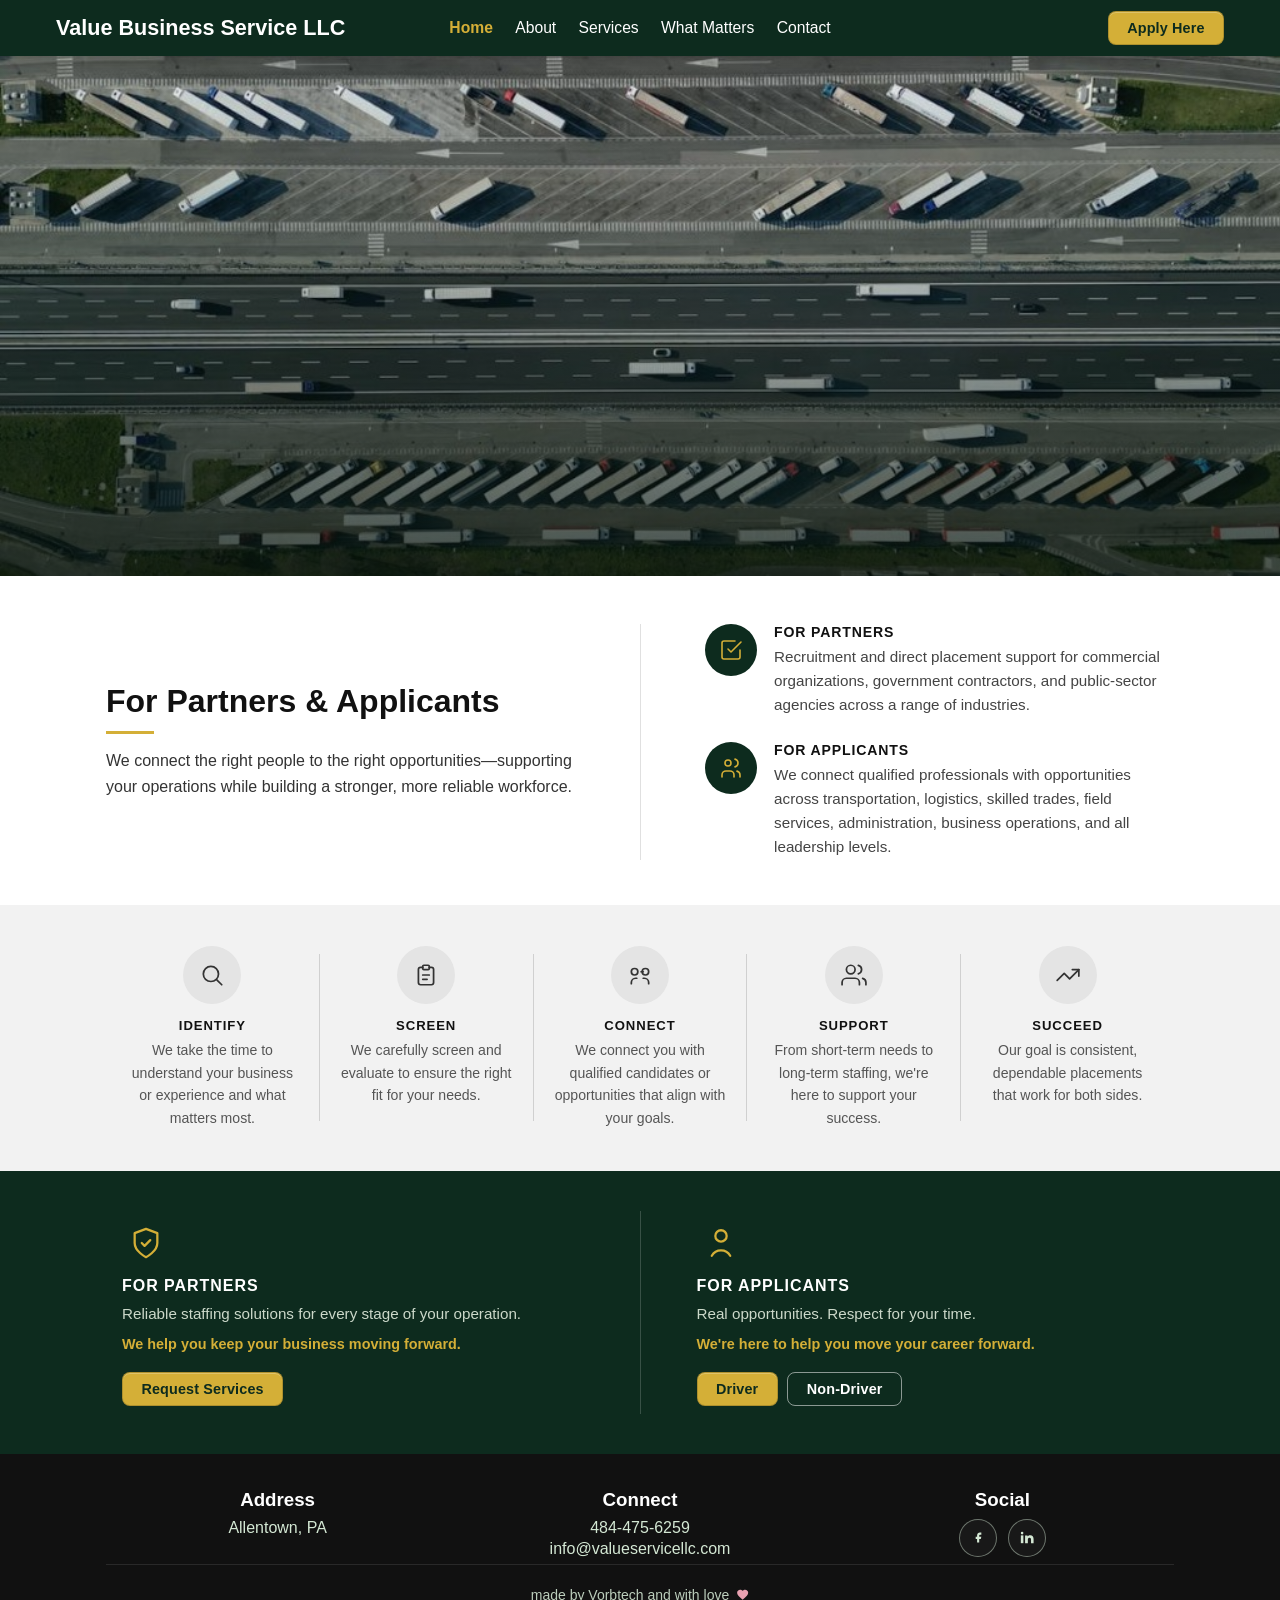
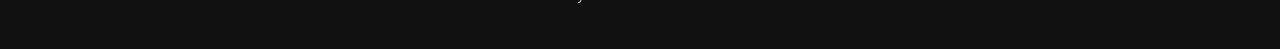
==== commit 849b8779: "Updated Home Page Updated the description for partners and for applicants sections" ====
--- a/index.html
+++ b/index.html
@@ -87,7 +87,7 @@
             </div>
             <div>
               <h3>For Partners</h3>
-              <p>Flexible staffing solutions for transportation companies, backed by qualified, pre-screened professionals and ongoing support.</p>
+              <p>Recruitment and direct placement support for commercial organizations, government contractors, and public-sector agencies across a range of industries.</p>
             </div>
           </div>
           <div class="home-value-card">
@@ -98,7 +98,7 @@
             </div>
             <div>
               <h3>For Applicants</h3>
-              <p>We connect CDL drivers and transportation professionals with opportunities that match your skills, goals, and experience.</p>
+              <p>We connect qualified professionals with opportunities across transportation, logistics, skilled trades, field services, administration, business operations, and all leadership levels.</p>
             </div>
           </div>
         </div>
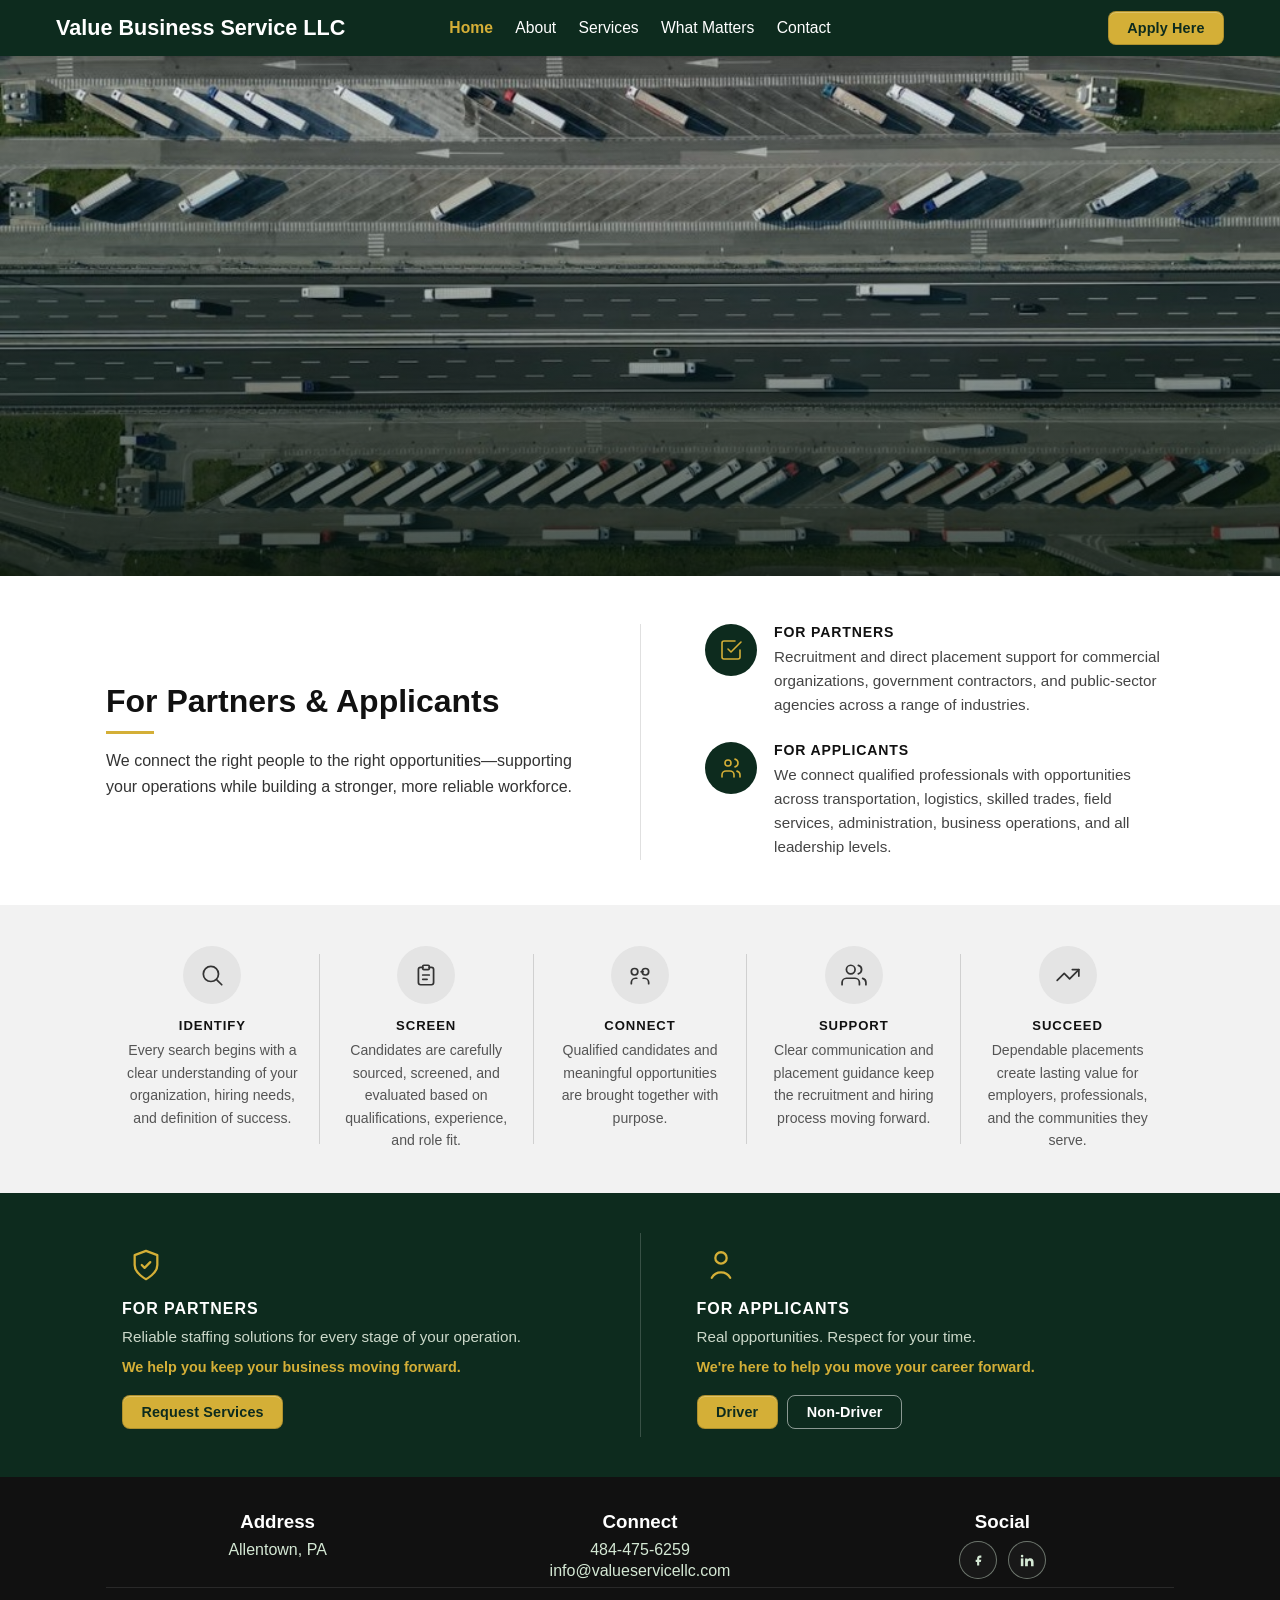
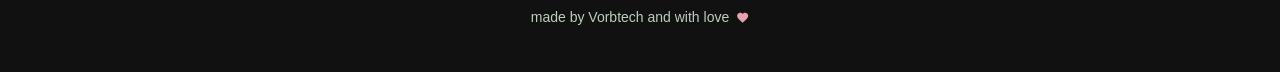
==== commit 6187269f: "Updated About Page Added New Mission Description" ====
--- a/index.html
+++ b/index.html
@@ -115,7 +115,7 @@
             </svg>
           </div>
           <h3>Identify</h3>
-          <p>We take the time to understand your business or experience and what matters most.</p>
+          <p>Every search begins with a clear understanding of your organization, hiring needs, and definition of success.</p>
         </div>
         <div class="home-process-divider" aria-hidden="true"></div>
         <div class="home-process-step">
@@ -125,7 +125,7 @@
             </svg>
           </div>
           <h3>Screen</h3>
-          <p>We carefully screen and evaluate to ensure the right fit for your needs.</p>
+          <p>Candidates are carefully sourced, screened, and evaluated based on qualifications, experience, and role fit.</p>
         </div>
         <div class="home-process-divider" aria-hidden="true"></div>
         <div class="home-process-step">
@@ -135,7 +135,7 @@
             </svg>
           </div>
           <h3>Connect</h3>
-          <p>We connect you with qualified candidates or opportunities that align with your goals.</p>
+          <p>Qualified candidates and meaningful opportunities are brought together with purpose.</p>
         </div>
         <div class="home-process-divider" aria-hidden="true"></div>
         <div class="home-process-step">
@@ -145,7 +145,7 @@
             </svg>
           </div>
           <h3>Support</h3>
-          <p>From short-term needs to long-term staffing, we're here to support your success.</p>
+          <p>Clear communication and placement guidance keep the recruitment and hiring process moving forward.</p>
         </div>
         <div class="home-process-divider" aria-hidden="true"></div>
         <div class="home-process-step">
@@ -155,7 +155,7 @@
             </svg>
           </div>
           <h3>Succeed</h3>
-            <p>Our goal is consistent, dependable placements that work for both sides.</p>
+          <p>Dependable placements create lasting value for employers, professionals, and the communities they serve.</p>
         </div>
       </div>
     </section>
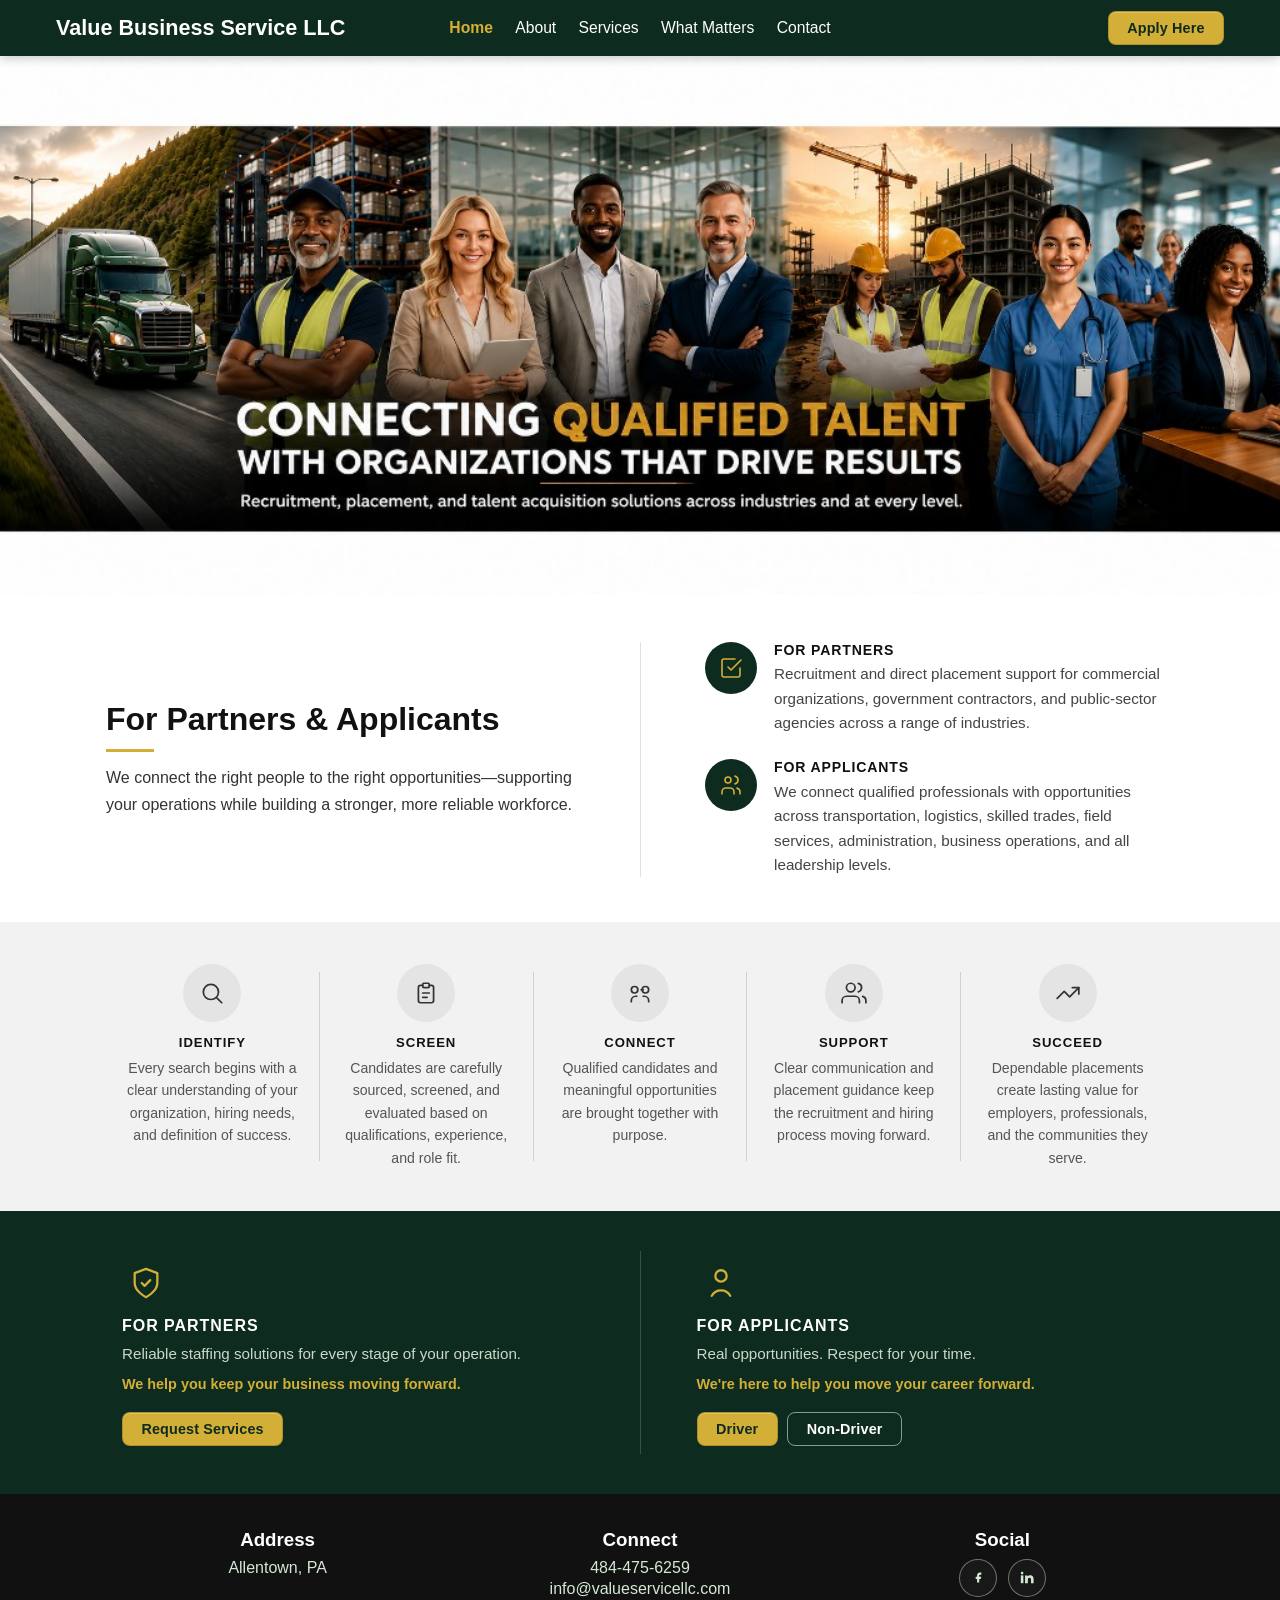
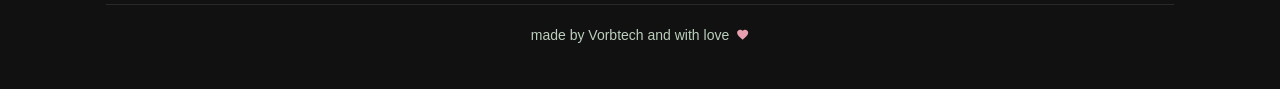
==== commit 2ea122b0: "Updated Home Page Updated home page with new banner image" ====
--- a/index.html
+++ b/index.html
@@ -43,17 +43,11 @@
 
   <main>
     <section id="home" class="hero-banner">
-      <video
+      <img
         class="hero-video"
-        autoplay
-        muted
-        loop
-        playsinline
-        poster="assets/banner.png"
-        aria-label="Transportation and logistics hero video"
-      >
-        <source src="assets/hero-banner.mp4" type="video/mp4">
-      </video>
+        src="assets/home-hero.jpg"
+        alt="Connecting qualified talent with organizations that drive results"
+      />
       <div class="hero-overlay"></div>
       <div class="hero-content">
         <h1 class="hero-heading">
--- a/styles.css
+++ b/styles.css
@@ -159,7 +159,8 @@
 
 .hero-banner {
   position: relative;
-  min-height: 520px;
+  width: 100%;
+  aspect-ratio: 1024 / 430;
   overflow: hidden;
   background-color: #0d2b1e;
   display: flex;
@@ -177,16 +178,7 @@
 }
 
 .hero-overlay {
-  position: absolute;
-  inset: 0;
-  z-index: 1;
-  background: linear-gradient(
-    to bottom,
-    rgba(13, 43, 30, 0.08) 0%,
-    rgba(13, 43, 30, 0.25) 40%,
-    rgba(5, 18, 10, 0.72) 100%
-  );
-  pointer-events: none;
+  display: none;
 }
 
 .hero-content {
@@ -294,10 +286,6 @@
 }
 
 @media (max-width: 860px) {
-  .hero-banner {
-    min-height: 420px;
-  }
-
   .hero-content {
     padding: 0 1rem 2.2rem;
     max-width: 100%;
@@ -321,14 +309,7 @@
 }
 
 .about-hero-overlay {
-  position: absolute;
-  inset: 0;
-  background: linear-gradient(
-    to bottom,
-    rgba(13, 43, 30, 0.1) 0%,
-    rgba(13, 43, 30, 0.3) 45%,
-    rgba(5, 18, 10, 0.75) 100%
-  );
+  display: none;
 }
 
 .about-hero-text {
@@ -476,7 +457,7 @@
 }
 
 .why-card {
-  text-align: left;
+  text-align: center;
 }
 
 .why-card h3 {
@@ -551,24 +532,25 @@
 }
 
 .svc-category-header--transport {
-  background-image: url("assets/services-transport.png");
-  background-position: center 30%;
+  background-image: url("assets/services-transport.jpg");
+  background-position: center;
+  background-size: contain;
+  background-repeat: no-repeat;
+  aspect-ratio: 1024 / 543;
+  min-height: 0;
 }
 
 .svc-category-header--logistics {
-  background-image: url("assets/services-logistics.png");
-  background-position: center 30%;
+  background-image: url("assets/services-logistics.jpg");
+  background-position: center;
+  background-size: contain;
+  background-repeat: no-repeat;
+  aspect-ratio: 1024 / 341;
+  min-height: 0;
 }
 
 .svc-category-header-overlay {
-  position: absolute;
-  inset: 0;
-  background: linear-gradient(
-    to bottom,
-    rgba(5, 18, 10, 0.05) 0%,
-    rgba(5, 18, 10, 0.55) 55%,
-    rgba(5, 18, 10, 0.78) 100%
-  );
+  display: none;
 }
 
 .svc-category-header-text {
@@ -771,8 +753,9 @@
 /* ── Contact page ─────────────────────────────────────── */
 .contact-hero {
   position: relative;
-  min-height: 600px;
-  background-image: url("assets/contact-hero.png");
+  width: 100%;
+  aspect-ratio: 1024 / 341;
+  background-image: url("assets/contact-hero.jpg");
   background-size: cover;
   background-position: center center;
   display: flex;
@@ -781,14 +764,7 @@
 }
 
 .contact-hero-overlay {
-  position: absolute;
-  inset: 0;
-  background: linear-gradient(
-    to bottom,
-    rgba(5, 18, 10, 0.15) 0%,
-    rgba(5, 18, 10, 0.4) 50%,
-    rgba(5, 18, 10, 0.82) 100%
-  );
+  display: none;
 }
 
 .contact-hero-text {
@@ -1654,6 +1630,7 @@
   .about-mission-inner {
     grid-template-columns: 1fr;
     gap: 1.5rem;
+    text-align: center;
   }
 
   .why-section {
@@ -1674,10 +1651,6 @@
     align-items: center;
     text-align: center;
     gap: 1.5rem;
-  }
-
-  .contact-hero {
-    min-height: 420px;
   }
 
   .contact-hero-text {
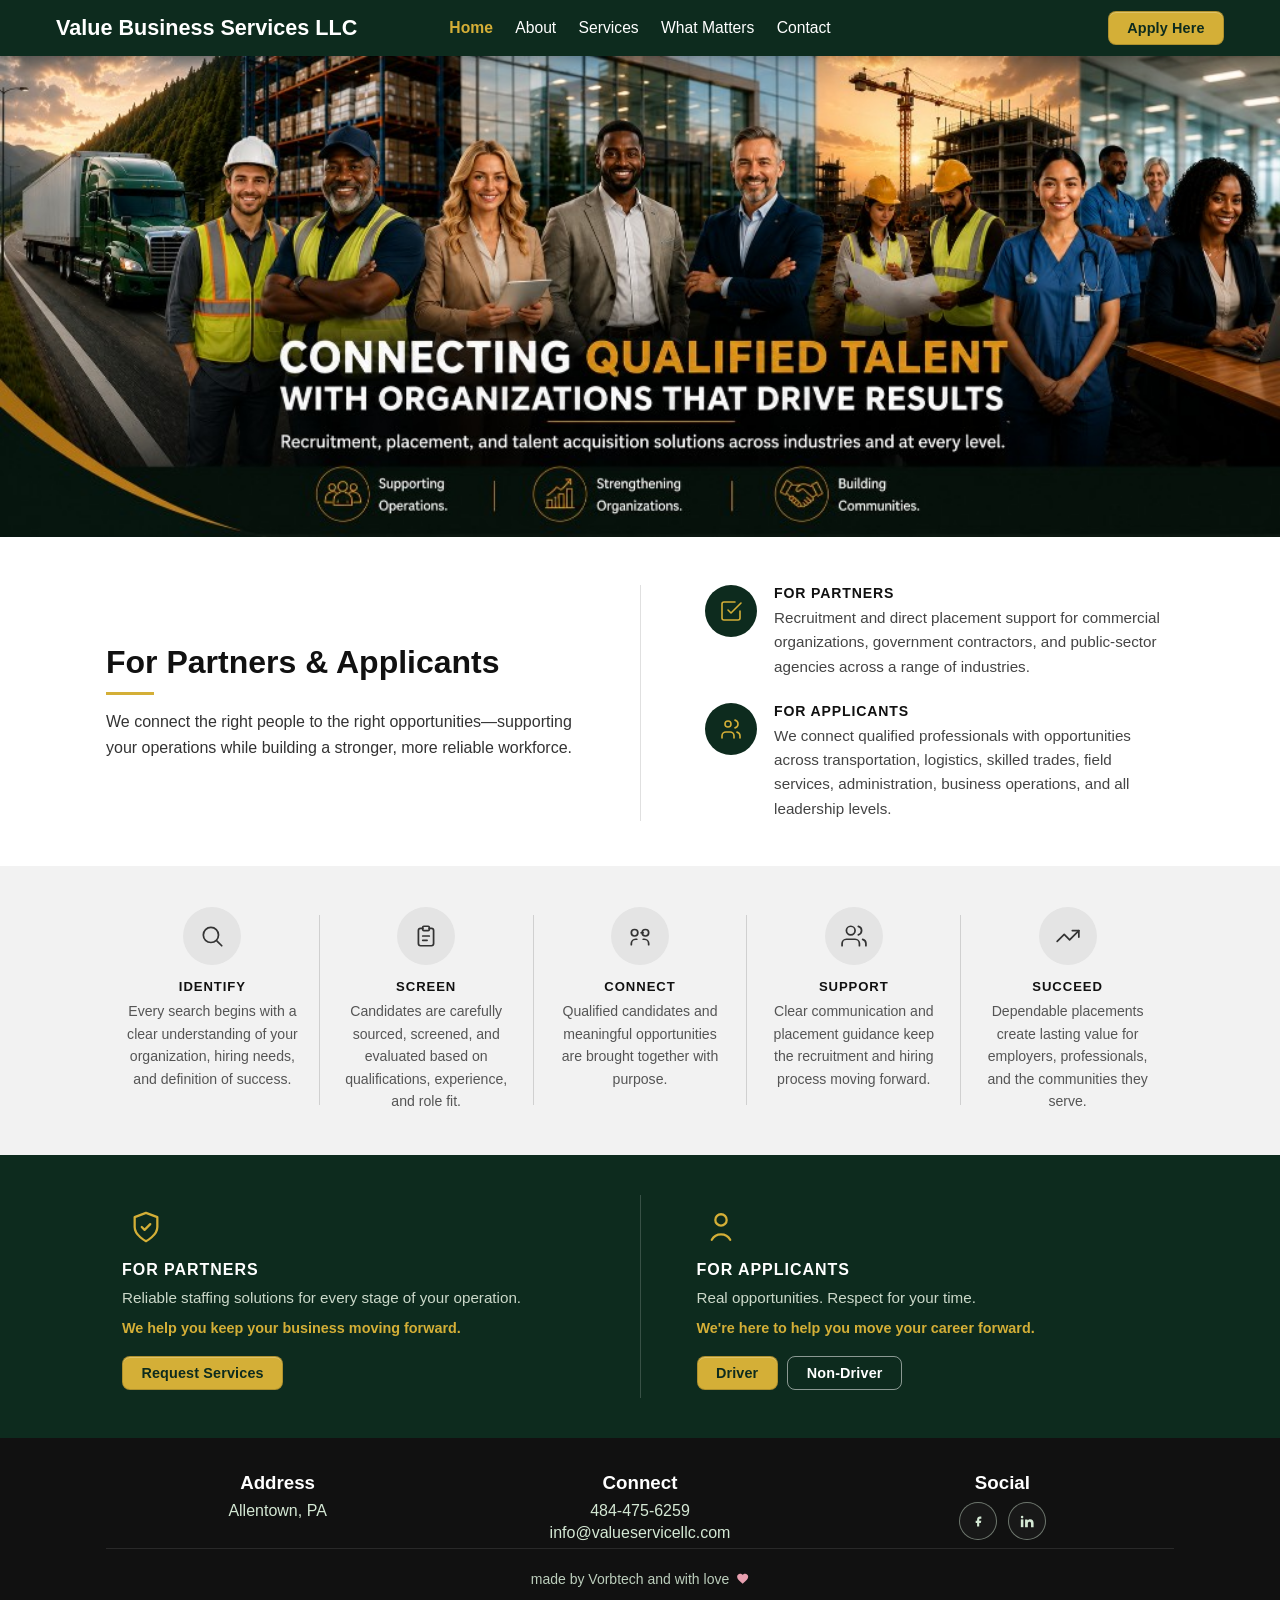
==== commit 89917e7f: "Updated Navbar Added an s to service" ====
--- a/index.html
+++ b/index.html
@@ -3,14 +3,14 @@
 <head>
   <meta charset="UTF-8">
   <meta name="viewport" content="width=device-width, initial-scale=1.0">
-  <title>Value Business Service LLC</title>
+  <title>Value Business Services LLC</title>
   <link rel="icon" type="image/png" href="assets/favicon.png">
   <link rel="stylesheet" href="styles.css">
 </head>
 <body class="page-home">
   <header class="site-header">
     <div class="nav-container">
-      <a class="brand" href="#home">Value Business Service LLC</a>
+      <a class="brand" href="#home">Value Business Services LLC</a>
 
       <button
         class="mobile-toggle"
--- a/styles.css
+++ b/styles.css
@@ -160,7 +160,7 @@
 .hero-banner {
   position: relative;
   width: 100%;
-  aspect-ratio: 1024 / 430;
+  aspect-ratio: 1024 / 385;
   overflow: hidden;
   background-color: #0d2b1e;
   display: flex;
